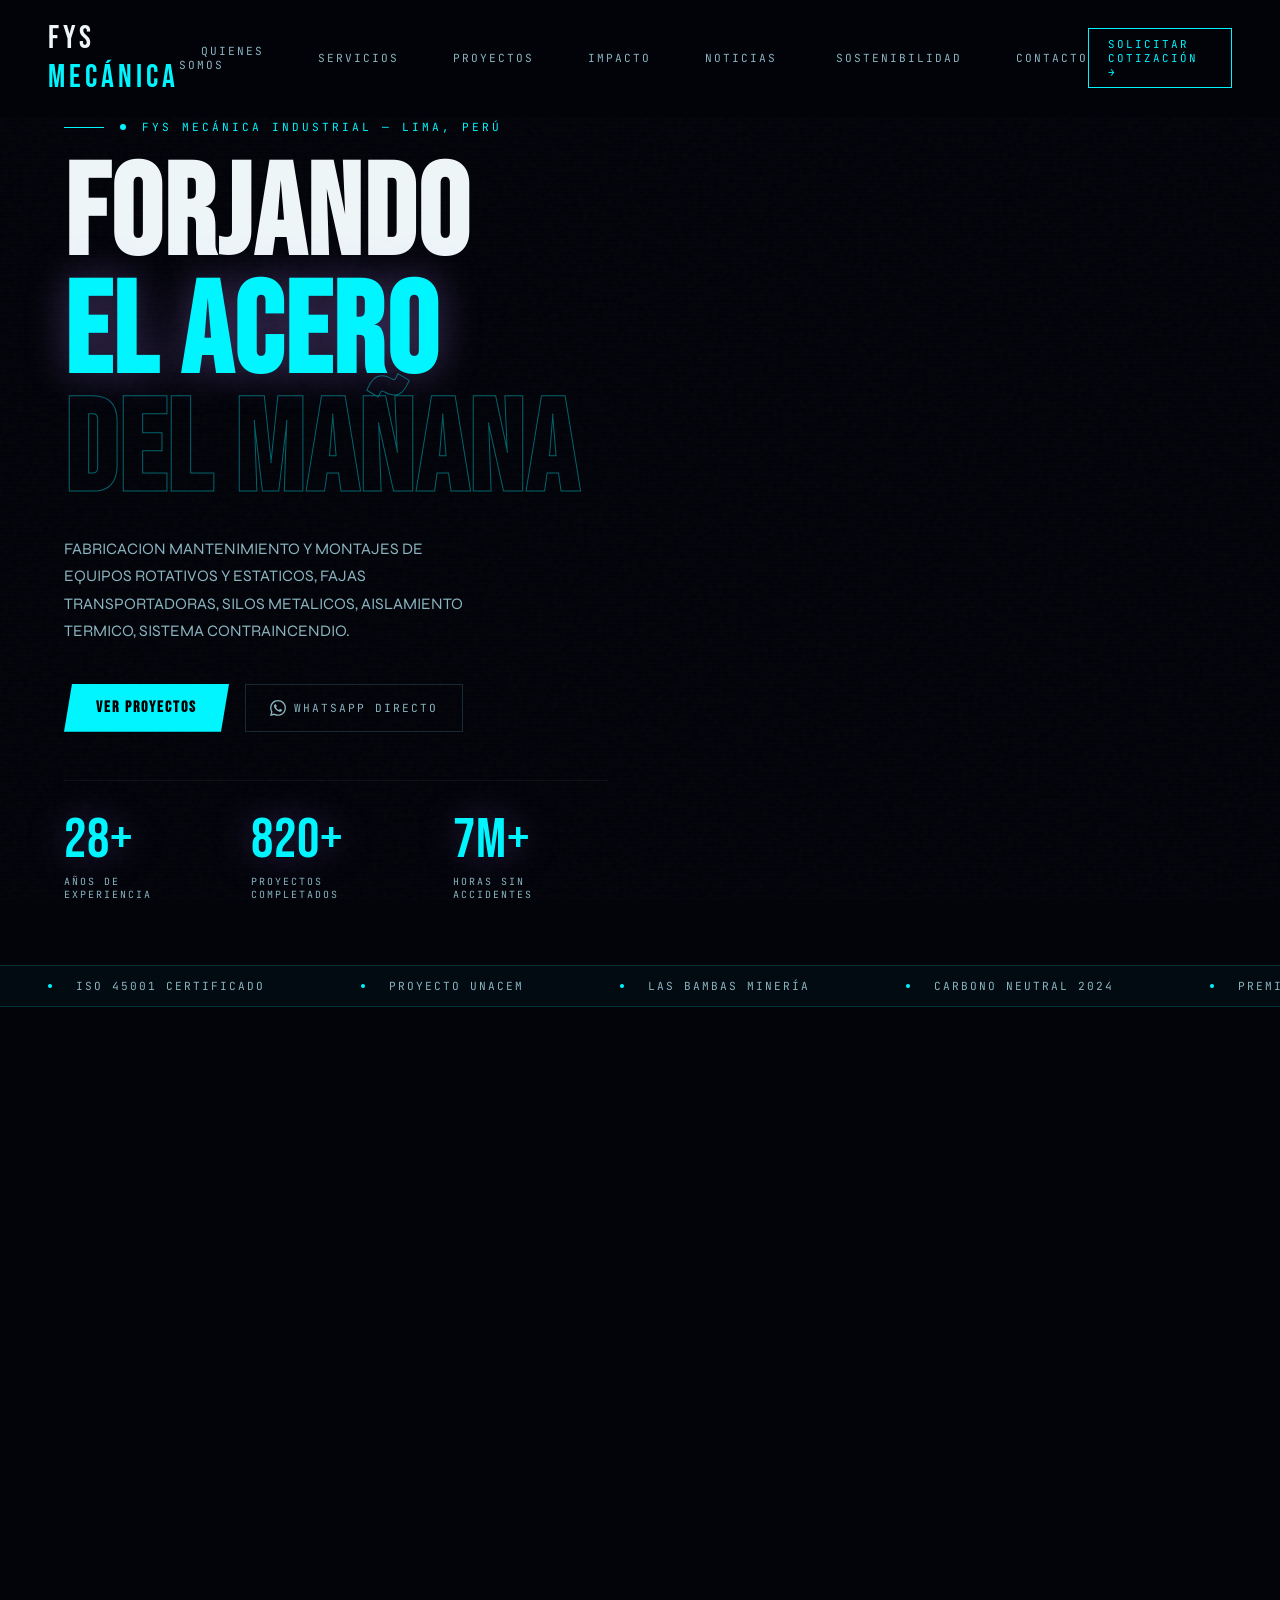
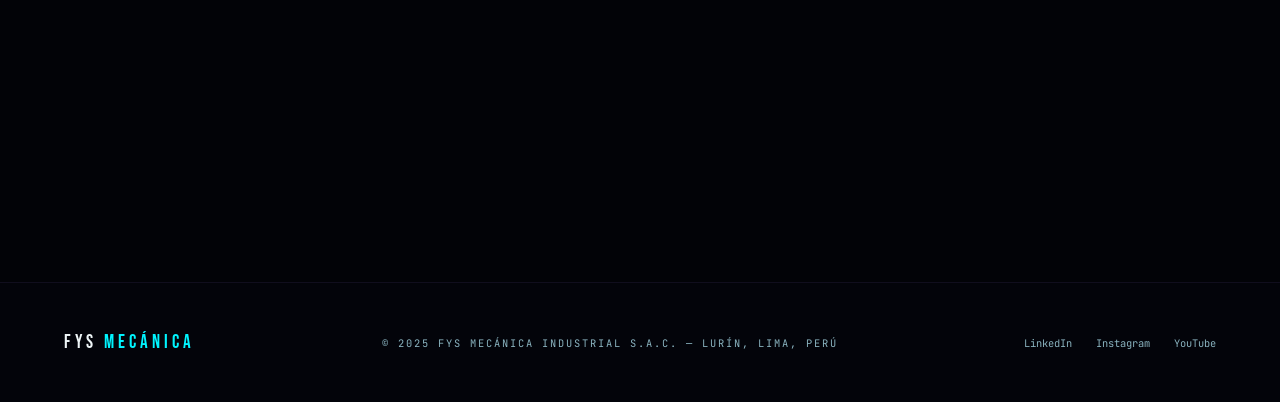
==== index.html @ f92b2b70 "todo" ====
<!DOCTYPE html>
<html lang="es">
<head>
<meta charset="UTF-8"/>
<meta name="viewport" content="width=device-width, initial-scale=1.0"/>
<title>FYS Mecánica Industrial | Ingeniería de Precisión</title>
<link rel="preconnect" href="https://fonts.googleapis.com">
<link href="https://fonts.googleapis.com/css2?family=Bebas+Neue&family=Syne:wght@400;600;700;800&family=JetBrains+Mono:wght@300;400;500&display=swap" rel="stylesheet">
<link rel="stylesheet" href="style.css"/>
</head>
<body>

<canvas id="bg-canvas"></canvas>

<nav id="mainNav">
  <a href="#" class="nav-logo">FYS<span> MECÁNICA</span></a>
  <ul class="nav-links" id="navLinks">
    <li><a href="nosotros.html">Quienes somos</a></li>
    <li><a href="#servicios">Servicios</a></li>
    <li><a href="#proyectos">Proyectos</a></li>
    <li><a href="#metricas">Impacto</a></li>
    <li><a href="noticias.html">Noticias</a></li>
    <li class="has-dropdown">
  <a href="#sostenibilidad">Sostenibilidad</a>
    <div class="dropdown">
    <div class="dropdown-inner">
      <a href="seguridad_y_salud.html" class="drop-item">
        <div class="drop-icon">🛡️</div>
        <div class="drop-text">
          <span class="drop-title">Seguridad y Salud</span>
          <span class="drop-desc">Cultura SSO · ISO 45001 · Cero accidentes</span>
        </div>
      </a>
      <a href="medio_ambiente.html" class="drop-item">
        <div class="drop-icon">🌿</div>
        <div class="drop-text">
          <span class="drop-title">Medio Ambiente</span>
          <span class="drop-desc">Reducción de emisiones · Carbono neutro 2024</span>
        </div>
      </a>
      <a href="calidad.html" class="drop-item">
        <div class="drop-icon">✅</div>
        <div class="drop-text"> 
          <span class="drop-title">Calidad</span>
          <span class="drop-desc">ISO 9001 · ISO 3834 · Control de procesos</span>
        </div>
      </a>
      <a href="RSE.html" class="drop-item">
        <div class="drop-icon">🤝</div>
        <div class="drop-text">
          <span class="drop-title">RSE</span>
          <span class="drop-desc">Reforestación · Comunidades · +32K árboles</span>
        </div>
      </a>
    </div>
    <div class="dropdown-footer">
      <span class="drop-badge">// COMPROMISO 2030</span>
      <a href="#sostenibilidad" class="drop-more">Ver todo →</a>
    </div>
  </div>
  
</li>
    
    <li><a href="#contacto">Contacto</a></li>
  </ul>
  
  <a href="#contacto" class="nav-cta">Solicitar cotización →</a>
  <button class="ham" id="hamBtn"><span></span><span></span><span></span></button>
</nav>
  
<section class="hero" id="hero">
  <div class="hero-grid">
    <div>
      <div class="hero-eyebrow"><span></span>FYS MECÁNICA INDUSTRIAL — LIMA, PERÚ</div>
      <h1 class="hero-title">
        <span>FORJANDO</span>
        <span class="line-cyan">EL ACERO</span>
        <span class="stroke">DEL MAÑANA</span>
      </h1>
      <p class="hero-sub">FABRICACION MANTENIMIENTO Y MONTAJES DE EQUIPOS ROTATIVOS Y ESTATICOS, FAJAS TRANSPORTADORAS, SILOS METALICOS, AISLAMIENTO TERMICO, SISTEMA CONTRAINCENDIO.</p>
      <div class="hero-actions">
        <a href="#proyectos" class="btn-primary-mf">Ver proyectos</a>
        <a href="#contacto" class="btn-ghost-mf">
          <svg width="16" height="16" viewBox="0 0 24 24" fill="currentColor"><path d="M.057 24l1.687-6.163c-1.041-1.804-1.588-3.849-1.587-5.946.003-6.556 5.338-11.891 11.893-11.891 3.181.001 6.167 1.24 8.413 3.488 2.245 2.248 3.481 5.236 3.48 8.414-.003 6.557-5.338 11.892-11.893 11.892-1.99-.001-3.951-.5-5.688-1.448l-6.305 1.654zm6.597-3.807c1.676.995 3.276 1.591 5.392 1.592 5.448 0 9.886-4.434 9.889-9.885.002-5.462-4.415-9.89-9.881-9.892-5.452 0-9.887 4.434-9.889 9.884-.001 2.225.651 3.891 1.746 5.634l-.999 3.648 3.742-.981zm11.387-5.464c-.074-.124-.272-.198-.57-.347-.297-.149-1.758-.868-2.031-.967-.272-.099-.47-.149-.669.149-.198.297-.768.967-.941 1.165-.173.198-.347.223-.644.074-.297-.149-1.255-.462-2.39-1.475-.883-.788-1.48-1.761-1.653-2.059-.173-.297-.018-.458.13-.606.134-.133.297-.347.446-.521.151-.172.2-.296.3-.495.099-.198.05-.372-.025-.521-.075-.148-.669-1.611-.916-2.206-.242-.579-.487-.501-.669-.51l-.57-.01c-.198 0-.52.074-.792.372s-1.04 1.016-1.04 2.479 1.065 2.876 1.213 3.074c.149.198 2.095 3.2 5.076 4.487.709.306 1.263.489 1.694.626.712.226 1.36.194 1.872.118.571-.085 1.758-.719 2.006-1.413.248-.695.248-1.29.173-1.414z"/></svg>
          WhatsApp directo
        </a>
      </div>
      <div class="hero-stats">
        <div class="stat-item"><div class="stat-num">28+</div><div class="stat-label">años de experiencia</div></div>
        <div class="stat-item"><div class="stat-num">820+</div><div class="stat-label">proyectos completados</div></div>
        <div class="stat-item"><div class="stat-num">7M+</div><div class="stat-label">horas sin accidentes</div></div>
      </div>
    </div>
  </div>
</section>


<div class="ticker-wrap">
  <div class="ticker">
    <div class="ticker-item"><span class="dot"></span>ISO 45001 CERTIFICADO</div>
    <div class="ticker-item"><span class="dot"></span>PROYECTO UNACEM</div>
    <div class="ticker-item"><span class="dot"></span>LAS BAMBAS MINERÍA</div>
    <div class="ticker-item"><span class="dot"></span>CARBONO NEUTRAL 2024</div>
    <div class="ticker-item"><span class="dot"></span>PREMIO EXCELENCIA 2025</div>
    <div class="ticker-item"><span class="dot"></span>+52M CONTRATO HISTÓRICO</div>
    <div class="ticker-item"><span class="dot"></span>ISO 45001 CERTIFICADO</div>
    <div class="ticker-item"><span class="dot"></span>PROYECTO UNACEM</div>
    <div class="ticker-item"><span class="dot"></span>LAS BAMBAS MINERÍA</div>
    <div class="ticker-item"><span class="dot"></span>CARBONO NEUTRAL 2024</div>
    <div class="ticker-item"><span class="dot"></span>PREMIO EXCELENCIA 2025</div>
    <div class="ticker-item"><span class="dot"></span>+52M CONTRATO HISTÓRICO</div>
  </div>
</div>

<section id="servicios">
  <div class="section-wrap">
    <div class="reveal"><div class="section-label" data-num="01">Especialidades</div><h2 class="section-title">SERVICIOS QUE <span style="color:var(--cyan)">TRANSFORMAN</span></h2></div>
    <div class="services-grid">
      <div class="service-card reveal reveal-delay-1"><div class="service-num">01 / 06</div><div class="service-icon">&#9881;</div><h3 class="service-title">FABRICACION MANTENIMIENTO</h3><p class="service-desc">Instalación, montaje y puesta en marcha de equipos industriales pesados con los más altos estándares.</p><div class="service-tags"><span class="tag">Molinos SAG</span><span class="tag">Chancadoras</span><span class="tag">Fajas</span></div></div>
      <div class="service-card reveal reveal-delay-2"><div class="service-num">02 / 06</div><div class="service-icon">&#127959;</div><h3 class="service-title"> MONTAJES DE EQUIPOS ROTATIVOS Y ESTATICOS</h3><p class="service-desc">Diseño, fabricación y montaje de estructuras de acero de alta complejidad para entornos industriales.</p><div class="service-tags"><span class="tag">Plantas</span><span class="tag">Tanques</span><span class="tag">Edificios Acero</span></div></div>
      <div class="service-card reveal reveal-delay-3"><div class="service-num">03 / 06</div><div class="service-icon">&#128295;</div><h3 class="service-title">FAJAS TRANSPORTADORAS</h3><p class="service-desc">Diagnóstico avanzado para anticipar fallas, maximizar disponibilidad y reducir costos de operación.</p><div class="service-tags"><span class="tag">Termografía</span><span class="tag">Vibración </span><span class="tag">Alineación Láser</span></div></div>
      <div class="service-card reveal reveal-delay-1"><div class="service-num">04 / 06</div><div class="service-icon">&#128187;</div><h3 class="service-title">SILOS METALICOS</h3><p class="service-desc">Implementación e optimizar operaciones y reducir tiempos de parada al mínimo.</p><div class="service-tags"><span class="tag">BIM</span><span class="tag">IoT</span><span class="tag">Simulación</span></div></div>
      <div class="service-card reveal reveal-delay-2"><div class="service-num">05 / 06</div><div class="service-icon">&#128268;</div><h3 class="service-title">AISLAMIENTO TERMICO</h3><p class="service-desc">Instalación y comisionado de sistemas de potencia, control y automatización para grandes proyectos.</p><div class="service-tags"><span class="tag">Media Tensión</span><span class="tag">SCADA</span><span class="tag">Automatización</span></div></div>
      <div class="service-card reveal reveal-delay-3"><div class="service-num">06 / 06</div><div class="service-icon">&#127807;</div><h3 class="service-title">SISTEMA CONTRAINCENDIO</h3><p class="service-desc">Soluciones verdes: energías renovables, tratamiento de agua industrial y economía circular metálica.</p><div class="service-tags"><span class="tag">Solar</span><span class="tag">Agua</span><span class="tag">Carbono Neutro</span></div></div>
    </div>
  </div>
</section>

<section id="proyectos">
  <div class="section-wrap">
    <div class="projects-header reveal"><div><div class="section-label" data-num="02">Portafolio</div><h2 class="section-title">PROYECTOS <span style="color:var(--cyan)">ICÓNICOS</span></h2></div><a href="#contacto" class="btn-ghost-mf reveal">Ver todos →</a></div>
    <div class="projects-grid reveal">
      <div class="proj-card"><img class="proj-img" src="https://fysmetales.com/wp-content/uploads/2023/07/23ad8310-b0cc-4364-8405-ee1dc33278e1-e1690902568537.jpeg" alt="Antamina"><div class="proj-overlay"><div class="proj-cat">Minería · Concentradora</div><div class="proj-name">Proyecto Antamina — Planta Concentradora</div><div class="proj-meta">12,000 TN · 14 meses · Áncash, Perú</div><a href="#contacto" class="proj-arrow">→</a></div></div>
      <div class="proj-card"><img class="proj-img" src="https://grupojjc.com.pe/wp-content/uploads/2022/09/JJC-proyecto-industria-planta-molino-8-embolsado-5-galeria-01-1128x690.jpg" alt="Las Bambas"><div class="proj-overlay"><div class="proj-cat">Cobre · Estructura</div><div class="proj-name">Las Bambas — Estructura Minera</div><div class="proj-meta">Acero Alta Resistencia · Apurímac</div><a href="#contacto" class="proj-arrow">→</a></div></div>
      <div class="proj-card"><img class="proj-img" src="https://scontent-lim1-1.xx.fbcdn.net/v/t39.30808-6/473359861_1517703332227088_8512780068031764349_n.jpg?_nc_cat=110&ccb=1-7&_nc_sid=cc71e4&_nc_eui2=AeHFgUKExVH7NsVK12fwztGj0AdEwQplRCbQB0TBCmVEJumBD5UjOmEnWcb3_eyCAQd6ytxNUCt98g6ncWyTuG9i&_nc_ohc=ydh0n8zsFIsQ7kNvwHyw6k0&_nc_oc=AdqOB7WVlbF63IWegPFOhrJSeMf5BBQj-Ai-6XQBa774AjSxdRaG60L0HdSA7v9I-BM&_nc_zt=23&_nc_ht=scontent-lim1-1.xx&_nc_gid=Fp4XxX89mcZYk1vU4WFY4g&_nc_ss=7a3a8&oh=00_Af3L64SrW5GpD5_sFMIdTB_NlfzwRcF-RLRsW0Z-OvCesA&oe=69D47F03" alt="Termoelectrica"><div class="proj-overlay"><div class="proj-cat">Energía · Calderas</div><div class="proj-name">Central Termoeléctrica Norte</div><div class="proj-meta">360 MW · Tuberías Críticas</div><a href="#contacto" class="proj-arrow">→</a></div></div>
      <div class="proj-card"><img class="proj-img" src="https://fysmetales.com/wp-content/uploads/2023/08/94d22324-8c51-4036-9140-b0f23604dd53.jpg" alt="Solar"><div class="proj-overlay"><div class="proj-cat">Renovable · Solar</div><div class="proj-name">Planta Fotovoltaica Moquegua</div><div class="proj-meta">250 MWp · Acero Galvanizado</div><a href="#contacto" class="proj-arrow">→</a></div></div>
    </div>
  </div>
</section>

<section id="metricas">
  <div class="section-wrap">
    <div class="reveal"><div class="section-label" data-num="03">Impacto</div><h2 class="section-title">NÚMEROS QUE <span style="color:var(--cyan)">HABLAN</span></h2></div>
    <div class="metrics-row reveal">
      <div class="metric-item"><div class="metric-big"><span class="counter" data-target="28">0</span><span class="metric-unit">+</span></div><div class="metric-label">Años de experiencia</div></div>
      <div class="metric-item"><div class="metric-big"><span class="counter" data-target="820">0</span><span class="metric-unit">+</span></div><div class="metric-label">Proyectos completados</div></div>
      <div class="metric-item"><div class="metric-big"><span class="counter" data-target="7">0</span><span class="metric-unit">M+</span></div><div class="metric-label">HH sin accidentes</div></div>
      <div class="metric-item"><div class="metric-big"><span class="counter" data-target="99">0</span><span class="metric-unit">%</span></div><div class="metric-label">Cumplimiento</div></div>
      <div class="metric-item"><div class="metric-big"><span class="counter" data-target="4">0</span></div><div class="metric-label">Países de presencia</div></div>
    </div>
  </div>
</section>

<section id="sostenibilidad">
  <div class="section-wrap">
    <div class="reveal"><div class="section-label" data-num="04">Compromiso</div><h2 class="section-title">ACERO VERDE · <span style="color:var(--cyan)">FUTURO REAL</span></h2></div>
    <div class="sust-grid">
      <div class="reveal">
        <div class="sust-ring-wrap">
          <svg class="progress-ring" viewBox="0 0 300 300" width="100%"><circle class="ring-track" cx="150" cy="150" r="130"/><circle class="ring-fill" id="mainRing" cx="150" cy="150" r="130"/></svg>
          <div class="ring-center"><div class="ring-num">75%</div><div class="ring-label">REDUCCIÓN DE EMISIONES</div><div style="margin-top:.8rem;font-family:'JetBrains Mono',monospace;font-size:.6rem;color:var(--steel);text-align:center;letter-spacing:1px;">META 2030</div></div>
        </div>
      </div>
      <div>
        <p class="reveal" style="color:var(--steel);line-height:1.8;margin-bottom:2rem;font-size:.95rem;">Somos carbono neutral en operaciones Scope 1 y 2 desde 2024. Nuestro camino hacia el net-zero está respaldado por tecnología, innovación y un compromiso genuino con el planeta.</p>
        <div class="sust-facts">
          <div class="sust-fact reveal reveal-delay-1"><div class="sust-fact-icon">&#128167;</div><div><div class="sust-fact-title">Recirculación Hídrica</div><div class="sust-fact-desc">82% de agua reutilizada. Cero vertimientos tóxicos.</div></div></div>
          <div class="sust-fact reveal reveal-delay-2"><div class="sust-fact-icon">&#9851;</div><div><div class="sust-fact-title">Reciclaje Metálico Circular</div><div class="sust-fact-desc">96% de residuos metálicos reintegrados al ciclo productivo.</div></div></div>
          <div class="sust-fact reveal reveal-delay-3"><div class="sust-fact-icon">&#127794;</div><div><div class="sust-fact-title">Reforestación Activa</div><div class="sust-fact-desc">+32,000 árboles plantados en zonas de intervención.</div></div></div>
          <div class="sust-fact reveal reveal-delay-4"><div class="sust-fact-icon">&#9889;</div><div><div class="sust-fact-title">Energía Renovable</div><div class="sust-fact-desc">60% de operaciones con fuentes renovables. Solar y eólica.</div></div></div>
        </div>
      </div>
    </div>
  </div>
</section>

<section id="contacto">
  <div class="section-wrap">
    <div class="reveal"><div class="section-label" data-num="05">Contacto</div><h2 class="section-title">LISTO PARA EL <span style="color:var(--cyan)">SIGUIENTE NIVEL?</span></h2><p style="color:var(--steel);margin-top:1rem;max-width:500px;line-height:1.7;">Nuestros especialistas te responden en menos de 30 minutos.</p></div>
    <div class="contact-grid">
      <div>
        <div class="contact-info-item reveal reveal-delay-2"><div class="ci-icon">&#9993;</div><div><span class="ci-label">Email</span><span class="ci-val">metal.mecanica.fys@outlook.com.pe</span></div></div>
        <div class="contact-info-item reveal reveal-delay-3"><div class="ci-icon">&#128205;</div><div><span class="ci-label">Sede Principal</span><span class="ci-val">Tarma, Junin — Perú</span></div></div>
        <div class="contact-info-item reveal reveal-delay-4"><div class="ci-icon">&#128336;</div><div><span class="ci-label">Horario de atención</span><span class="ci-val">Lun–Vie 8am – 5:30pm </span></div></div>
        <div style="margin-top:2rem;" class="reveal reveal-delay-5">
          <div class="section-label" data-num="" style="margin-bottom:1rem;">CERTIFICACIONES</div>
          <div style="display:flex;gap:1rem;flex-wrap:wrap;">
            <span class="tag" style="padding:.5rem 1rem;font-size:.65rem;">ISO 3834</span>
            <span class="tag" style="padding:.5rem 1rem;font-size:.65rem;">ISO 45001</span>
            <span class="tag" style="padding:.5rem 1rem;font-size:.65rem;">ISO 9001</span>
            <span class="tag" style="padding:.5rem 1rem;font-size:.65rem;">ISO 14001</span>
            <span class="tag" style="padding:.5rem 1rem;font-size:.65rem;">ISO 37001</span>
          </div>
        </div>
      </div>
      <div class="reveal reveal-delay-2">
        <div class="form-row">
          <div class="form-field"><input type="text" id="fName" placeholder="Nombre completo *"></div>
          <div class="form-field"><input type="tel" id="fPhone" placeholder="WhatsApp / Teléfono *"></div>
        </div>
        <div class="form-field"><input type="email" id="fEmail" placeholder="Correo electrónico"></div>
        <div class="form-field">
          <select id="fService">
            <option value="">Tipo de proyecto o servicio</option>
            <option value="Fabricación">Fabricación de equipos rotativos y estáticos</option>
            <option value="Mantenimiento">Mantenimiento de equipos rotativos y estáticos</option>
            <option value="Montaje">Montaje de equipos industriales</option>
            <option value="Fajas">Fajas transportadorass</option>
            <option value="Silos metálicos">Silos metálicos</option>
            <option value="Aislamiento">Aislamiento térmico</option>
            <option value="Sistemas">Sistemas contra incendio</option>
            <option value="Otro">Otro</option>
          </select>
        </div>
        <div class="form-field"><textarea id="fMsg" placeholder="Cuéntanos tu proyecto o requerimiento..."></textarea></div>
        <button class="whatsapp-btn" id="waBtn">
          <svg width="16" height="16" viewBox="0 0 24 24" fill="currentColor"><path d="M.057 24l1.687-6.163c-1.041-1.804-1.588-3.849-1.587-5.946.003-6.556 5.338-11.891 11.893-11.891 3.181.001 6.167 1.24 8.413 3.488 2.245 2.248 3.481 5.236 3.48 8.414-.003 6.557-5.338 11.892-11.893 11.892-1.99-.001-3.951-.5-5.688-1.448l-6.305 1.654zm6.597-3.807c1.676.995 3.276 1.591 5.392 1.592 5.448 0 9.886-4.434 9.889-9.885.002-5.462-4.415-9.89-9.881-9.892-5.452 0-9.887 4.434-9.889 9.884-.001 2.225.651 3.891 1.746 5.634l-.999 3.648 3.742-.981zm11.387-5.464c-.074-.124-.272-.198-.57-.347-.297-.149-1.758-.868-2.031-.967-.272-.099-.47-.149-.669.149-.198.297-.768.967-.941 1.165-.173.198-.347.223-.644.074-.297-.149-1.255-.462-2.39-1.475-.883-.788-1.48-1.761-1.653-2.059-.173-.297-.018-.458.13-.606.134-.133.297-.347.446-.521.151-.172.2-.296.3-.495.099-.198.05-.372-.025-.521-.075-.148-.669-1.611-.916-2.206-.242-.579-.487-.501-.669-.51l-.57-.01c-.198 0-.52.074-.792.372s-1.04 1.016-1.04 2.479 1.065 2.876 1.213 3.074c.149.198 2.095 3.2 5.076 4.487.709.306 1.263.489 1.694.626.712.226 1.36.194 1.872.118.571-.085 1.758-.719 2.006-1.413.248-.695.248-1.29.173-1.414z"/></svg>
          CONTACTAR POR WHATSAPP
        </button>
      </div>
    </div>
  </div>
</section>

<footer>
  <div class="footer-inner">
    <a href="#" class="nav-logo" style="font-size:1.2rem;">FYS<span> MECÁNICA</span></a>
    <div class="footer-copy">© 2025 FYS MECÁNICA INDUSTRIAL S.A.C. — LURÍN, LIMA, PERÚ</div>
    <div style="display:flex;gap:1.5rem;">
      <a href="#" style="color:var(--steel);text-decoration:none;font-family:'JetBrains Mono',monospace;font-size:.65rem;transition:color .2s" onmouseover="this.style.color='var(--cyan)'" onmouseout="this.style.color='var(--steel)'">LinkedIn</a>
      <a href="#" style="color:var(--steel);text-decoration:none;font-family:'JetBrains Mono',monospace;font-size:.65rem;transition:color .2s" onmouseover="this.style.color='var(--cyan)'" onmouseout="this.style.color='var(--steel)'">Instagram</a>
      <a href="#" style="color:var(--steel);text-decoration:none;font-family:'JetBrains Mono',monospace;font-size:.65rem;transition:color .2s" onmouseover="this.style.color='var(--cyan)'" onmouseout="this.style.color='var(--steel)'">YouTube</a>
    </div>
  </div>
</footer>

<script type="module" src="main.js"></script>
</body>
</html>
---- style.css ----
:root{--cyan:#00f5ff;--cyan2:#00c8e0;--dark:#03040a;--dark2:#070b12;--steel:#8ab4c0;--white:#eef5f7;--glow:0 0 40px rgba(0,245,255,0.4);--glow-sm:0 0 15px rgba(0,245,255,0.3);}
*,*::before,*::after{box-sizing:border-box;margin:0;padding:0;}
html{scroll-behavior:smooth;}
body{background:var(--dark);color:var(--white);font-family:'Syne',sans-serif;overflow-x:hidden;cursor:auto;}
#cursor{width:12px;height:12px;background:var(--cyan);border-radius:50%;position:fixed;z-index:9999;pointer-events:none;transform:translate(-50%,-50%);transition:width .2s,height .2s;mix-blend-mode:exclusion;}
#cursor-ring{width:40px;height:40px;border:1px solid rgba(0,245,255,0.5);border-radius:50%;position:fixed;z-index:9998;pointer-events:none;transform:translate(-50%,-50%);}
body::before{content:'';position:fixed;inset:0;z-index:1;background-image:url("data:image/svg+xml,%3Csvg viewBox='0 0 200 200' xmlns='http://www.w3.org/2000/svg'%3E%3Cfilter id='n'%3E%3CfeTurbulence type='fractalNoise' baseFrequency='0.9' numOctaves='4' stitchTiles='stitch'/%3E%3C/filter%3E%3Crect width='100%25' height='100%25' filter='url(%23n)'/%3E%3C/svg%3E");opacity:.025;pointer-events:none;}
body::after{content:'';position:fixed;inset:0;z-index:1;background:repeating-linear-gradient(0deg,transparent,transparent 2px,rgba(0,0,0,.03) 2px,rgba(0,0,0,.03) 4px);pointer-events:none;}
#bg-canvas{position:fixed;inset:0;z-index:0;pointer-events:none;}

/* ── NAV ── */
nav{position:fixed;top:0;left:0;right:0;z-index:100;padding:1.2rem 4rem;display:flex;align-items:center;justify-content:space-between;background:linear-gradient(180deg,rgba(3,4,10,.95) 0%,transparent 100%);border-bottom:1px solid rgba(0,245,255,.08);backdrop-filter:blur(10px);transition:all .4s;}
nav.scrolled{padding:.8rem 4rem;background:rgba(3,4,10,.97);border-bottom-color:rgba(0,245,255,.2);box-shadow:0 0 30px rgba(0,0,0,.8);}
.nav-logo{font-family:'Bebas Neue',sans-serif;font-size:2rem;letter-spacing:4px;color:var(--white);text-decoration:none;position:relative;}
.nav-logo::after{content:'';position:absolute;bottom:-2px;left:0;right:0;height:2px;background:var(--cyan);box-shadow:var(--glow-sm);transform:scaleX(0);transition:transform .3s;}
.nav-logo:hover::after{transform:scaleX(1);}
.nav-logo span{color:var(--cyan);}
.nav-links{display:flex;gap:2.5rem;list-style:none;}
.nav-links a{font-family:'JetBrains Mono',monospace;font-size:.7rem;letter-spacing:2px;text-transform:uppercase;color:var(--steel);text-decoration:none;transition:color .2s;position:relative;}
.nav-links a::before{content:'//';color:var(--cyan);opacity:0;margin-right:4px;transition:opacity .2s;}
.nav-links a:hover{color:var(--white);}
.nav-links a:hover::before{opacity:1;}
.nav-cta{font-family:'JetBrains Mono',monospace;font-size:.7rem;letter-spacing:2px;background:none;border:1px solid var(--cyan);color:var(--cyan);padding:.6rem 1.5rem;text-decoration:none;text-transform:uppercase;transition:all .3s;position:relative;overflow:hidden;}
.nav-cta::before{content:'';position:absolute;inset:0;background:var(--cyan);transform:translateX(-100%);transition:transform .3s;z-index:-1;}
.nav-cta:hover{color:var(--dark);}
.nav-cta:hover::before{transform:translateX(0);}
.ham{display:none;flex-direction:column;gap:5px;background:none;border:none;cursor:none;}
.ham span{width:24px;height:1.5px;background:var(--white);transition:.3s;}

/* ── HERO ── */
.hero{position:relative;z-index:2;min-height:100vh;display:grid;place-items:center;padding:120px 4rem 4rem;overflow:hidden;}
.hero-grid{display:grid;grid-template-columns:1fr 1fr;gap:4rem;align-items:center;max-width:1400px;width:100%;}
.hero-eyebrow{font-family:'JetBrains Mono',monospace;font-size:.7rem;letter-spacing:3px;color:var(--cyan);display:flex;align-items:center;gap:1rem;margin-bottom:1.5rem;opacity:0;animation:fadeSlideUp .8s .2s forwards;}
.hero-eyebrow::before{content:'';width:40px;height:1px;background:var(--cyan);}
.hero-eyebrow span{display:inline-block;width:6px;height:6px;background:var(--cyan);border-radius:50%;animation:pulse 1.5s infinite;}
.hero-title{font-family:'Bebas Neue',sans-serif;font-size:clamp(4rem,10vw,9rem);line-height:.92;letter-spacing:2px;opacity:0;animation:fadeSlideUp .8s .4s forwards;}
.hero-title .line-cyan{color:var(--cyan);text-shadow:var(--glow);display:block;}
.hero-title .stroke{-webkit-text-stroke:1px rgba(0,245,255,.4);color:transparent;display:block;}
.hero-sub{font-size:1rem;color:var(--steel);line-height:1.7;max-width:420px;margin-top:1.5rem;opacity:0;animation:fadeSlideUp .8s .6s forwards;}
.hero-actions{display:flex;gap:1rem;margin-top:2.5rem;opacity:0;animation:fadeSlideUp .8s .8s forwards;}
.btn-primary-mf{font-family:'JetBrains Mono',monospace;font-size:.75rem;letter-spacing:2px;text-transform:uppercase;background:var(--cyan);color:var(--dark);padding:1rem 2.5rem;border:none;text-decoration:none;font-weight:700;transition:all .3s;clip-path:polygon(8px 0%,100% 0%,calc(100% - 8px) 100%,0% 100%);display:inline-block;}
.btn-primary-mf:hover{background:var(--white);transform:translateY(-2px);box-shadow:0 10px 40px rgba(0,245,255,.4);}
.btn-ghost-mf{font-family:'JetBrains Mono',monospace;font-size:.75rem;letter-spacing:2px;text-transform:uppercase;background:none;color:var(--white);padding:1rem 2rem;border:1px solid rgba(255,255,255,.2);text-decoration:none;transition:all .3s;display:inline-flex;align-items:center;gap:.5rem;}
.btn-ghost-mf:hover{border-color:var(--cyan);color:var(--cyan);}
.hero-stats{display:flex;gap:2.5rem;margin-top:3rem;padding-top:2rem;border-top:1px solid rgba(255,255,255,.06);opacity:0;animation:fadeSlideUp .8s 1s forwards;}
.stat-num{font-family:'Bebas Neue',sans-serif;font-size:2.8rem;color:var(--cyan);letter-spacing:1px;line-height:1;}
.stat-label{font-family:'JetBrains Mono',monospace;font-size:.6rem;letter-spacing:2px;color:var(--steel);text-transform:uppercase;margin-top:.2rem;}
.hero-panel{background:rgba(0,245,255,.03);border:1px solid rgba(0,245,255,.1);padding:2.5rem;position:relative;opacity:0;animation:fadeIn 1.2s 1s forwards;}
.hero-panel::before{content:'';position:absolute;top:0;left:0;right:0;height:2px;background:linear-gradient(90deg,transparent,var(--cyan),transparent);}
.panel-label{font-family:'JetBrains Mono',monospace;font-size:.6rem;letter-spacing:3px;color:var(--cyan);text-transform:uppercase;margin-bottom:1.5rem;display:flex;align-items:center;gap:.8rem;}
.panel-label::before,.panel-label::after{content:'';flex:1;height:1px;background:rgba(0,245,255,.2);}
.capability-list{list-style:none;}
.capability-list li{padding:1rem 0;border-bottom:1px solid rgba(255,255,255,.04);display:flex;align-items:center;gap:1rem;font-size:.9rem;}
.capability-list li:last-child{border-bottom:none;}
.cap-icon{width:36px;height:36px;min-width:36px;border:1px solid rgba(0,245,255,.2);display:grid;place-items:center;color:var(--cyan);font-size:1rem;}
.cap-title{font-weight:700;font-size:.85rem;display:block;}
.cap-sub{font-size:.72rem;color:var(--steel);font-family:'JetBrains Mono',monospace;}

/* ── TICKER ── */
.ticker-wrap{position:relative;z-index:2;border-top:1px solid rgba(0,245,255,.15);border-bottom:1px solid rgba(0,245,255,.15);background:rgba(0,245,255,.03);overflow:hidden;padding:.8rem 0;}
.ticker{display:flex;width:max-content;animation:ticker 30s linear infinite;}
.ticker-item{font-family:'JetBrains Mono',monospace;font-size:.7rem;letter-spacing:2px;color:var(--steel);padding:0 3rem;text-transform:uppercase;display:flex;align-items:center;gap:1.5rem;white-space:nowrap;}
.ticker-item .dot{width:4px;height:4px;background:var(--cyan);border-radius:50%;flex-shrink:0;}
@keyframes ticker{0%{transform:translateX(0);}100%{transform:translateX(-50%);}}

/* ── COMMONS ── */
section{position:relative;z-index:2;}
.section-wrap{max-width:1400px;margin:0 auto;padding:0 4rem;}
.section-label{font-family:'JetBrains Mono',monospace;font-size:.65rem;letter-spacing:3px;color:var(--cyan);text-transform:uppercase;margin-bottom:.8rem;display:flex;align-items:center;gap:1rem;}
.section-label::before{content:attr(data-num);font-size:.6rem;color:var(--cyan);opacity:.5;}
.section-title{font-family:'Bebas Neue',sans-serif;font-size:clamp(2.5rem,6vw,5rem);letter-spacing:2px;line-height:1;}

/* ══════════════════════════════════════════
   SERVICIOS — Cards llamativas rediseñadas
══════════════════════════════════════════ */
#servicios{padding:8rem 0;}

.services-grid{
  display:grid;
  grid-template-columns:repeat(3,1fr);
  gap:1.5rem;
  margin-top:4rem;
}

.service-card{
  position:relative;
  background:rgba(0,10,16,.7);
  border:1px solid rgba(0,245,255,.12);
  padding:2.8rem 2.2rem 2.4rem;
  overflow:hidden;
  transition:transform .35s cubic-bezier(.4,0,.2,1),
             border-color .35s,
             box-shadow .35s;
  backdrop-filter:blur(6px);
}

/* línea superior animada */
.service-card::before{
  content:'';
  position:absolute;
  top:0;left:0;right:0;
  height:2px;
  background:linear-gradient(90deg,transparent,var(--cyan),transparent);
  transform:scaleX(0);
  transform-origin:left;
  transition:transform .5s cubic-bezier(.4,0,.2,1);
}

/* brillo radial de fondo al hover */
.service-card::after{
  content:'';
  position:absolute;
  inset:0;
  background:radial-gradient(ellipse at 50% 0%,rgba(0,245,255,.10) 0%,transparent 65%);
  opacity:0;
  transition:opacity .4s;
}

.service-card:hover{
  transform:translateY(-6px);
  border-color:rgba(0,245,255,.5);
  box-shadow:
    0 0 0 1px rgba(0,245,255,.15),
    0 20px 60px rgba(0,0,0,.6),
    0 0 40px rgba(0,245,255,.12),
    inset 0 0 30px rgba(0,245,255,.04);
}
.service-card:hover::before{transform:scaleX(1);}
.service-card:hover::after{opacity:1;}

/* número de card */
.service-num{
  font-family:'JetBrains Mono',monospace;
  font-size:.6rem;
  letter-spacing:3px;
  color:rgba(0,245,255,.25);
  margin-bottom:1.8rem;
  transition:color .3s;
}
.service-card:hover .service-num{color:rgba(0,245,255,.7);}

/* ícono — caja con borde cyan brillante al hover */
.service-icon{
  width:60px;height:60px;
  border:1px solid rgba(0,245,255,.18);
  display:grid;place-items:center;
  font-size:1.7rem;
  margin-bottom:1.6rem;
  color:var(--cyan);
  background:rgba(0,245,255,.04);
  transition:all .35s;
  position:relative;
  z-index:1;
}
.service-card:hover .service-icon{
  border-color:var(--cyan);
  background:rgba(0,245,255,.1);
  box-shadow:0 0 20px rgba(0,245,255,.25),inset 0 0 12px rgba(0,245,255,.08);
  transform:scale(1.08);
}

/* título */
.service-title{
  font-family:'Bebas Neue',sans-serif;
  font-size:1.55rem;
  letter-spacing:1.5px;
  margin-bottom:.9rem;
  color:var(--white);
  line-height:1.15;
  position:relative;z-index:1;
  transition:color .3s;
}
.service-card:hover .service-title{color:var(--cyan);text-shadow:0 0 20px rgba(0,245,255,.3);}

/* descripción */
.service-desc{
  font-size:.82rem;
  color:var(--steel);
  line-height:1.75;
  position:relative;z-index:1;
  transition:color .3s;
}
.service-card:hover .service-desc{color:rgba(180,220,228,.85);}

/* tags */
.service-tags{display:flex;flex-wrap:wrap;gap:.5rem;margin-top:1.6rem;position:relative;z-index:1;}
.tag{
  font-family:'JetBrains Mono',monospace;
  font-size:.58rem;
  letter-spacing:1.5px;
  color:var(--steel);
  border:1px solid rgba(0,245,255,.15);
  padding:.25rem .7rem;
  background:rgba(0,245,255,.03);
  transition:all .25s;
}
.service-card:hover .tag{
  border-color:rgba(0,245,255,.4);
  color:var(--cyan);
  background:rgba(0,245,255,.07);
}

/* ── PROYECTOS ── */
#proyectos{padding:8rem 0;background:rgba(0,0,0,.3);}
.projects-header{display:flex;justify-content:space-between;align-items:flex-end;margin-bottom:4rem;}
.projects-grid{display:grid;grid-template-columns:2fr 1fr 1fr;grid-template-rows:auto auto;gap:1px;}
.proj-card{position:relative;overflow:hidden;background:rgba(7,11,18,.9);transition:all .4s;}
.proj-card:first-child{grid-row:span 2;}
.proj-img{width:100%;height:100%;min-height:280px;object-fit:cover;display:block;transition:transform .6s cubic-bezier(.4,0,.2,1),filter .4s;filter:saturate(.4) brightness(.6);}
.proj-card:first-child .proj-img{height:560px;}
.proj-card:hover .proj-img{transform:scale(1.05);filter:saturate(.7) brightness(.7);}
.proj-overlay{position:absolute;inset:0;background:linear-gradient(0deg,rgba(3,4,10,.95) 0%,rgba(3,4,10,.4) 50%,transparent 100%);display:flex;flex-direction:column;justify-content:flex-end;padding:2rem;transition:all .4s;}
.proj-cat{font-family:'JetBrains Mono',monospace;font-size:.6rem;letter-spacing:2px;color:var(--cyan);text-transform:uppercase;margin-bottom:.5rem;}
.proj-name{font-family:'Bebas Neue',sans-serif;font-size:1.6rem;letter-spacing:1px;line-height:1.1;}
.proj-card:first-child .proj-name{font-size:2.5rem;}
.proj-meta{font-family:'JetBrains Mono',monospace;font-size:.65rem;color:var(--steel);margin-top:.5rem;}
.proj-arrow{width:40px;height:40px;border:1px solid rgba(0,245,255,.4);display:grid;place-items:center;color:var(--cyan);margin-top:1rem;text-decoration:none;transform:translateX(-10px);opacity:0;transition:all .3s;}
.proj-card:hover .proj-arrow{transform:translateX(0);opacity:1;}

/* ── MÉTRICAS ── */
#metricas{padding:6rem 0;}
.metrics-row{display:flex;gap:0;border:1px solid rgba(0,245,255,.08);margin-top:4rem;}
.metric-item{flex:1;padding:3rem 2rem;text-align:center;border-right:1px solid rgba(0,245,255,.08);position:relative;overflow:hidden;transition:background .3s;}
.metric-item:last-child{border-right:none;}
.metric-item:hover{background:rgba(0,245,255,.03);}
.metric-item::before{content:'';position:absolute;bottom:0;left:0;right:0;height:2px;background:var(--cyan);transform:scaleX(0);transition:transform .4s;box-shadow:var(--glow-sm);}
.metric-item:hover::before{transform:scaleX(1);}
.metric-big{font-family:'Bebas Neue',sans-serif;font-size:4rem;color:var(--cyan);line-height:1;letter-spacing:2px;text-shadow:var(--glow);}
.metric-unit{font-size:2rem;color:rgba(0,245,255,.5);}
.metric-label{font-family:'JetBrains Mono',monospace;font-size:.6rem;letter-spacing:2px;color:var(--steel);text-transform:uppercase;margin-top:.5rem;}

/* ── SOSTENIBILIDAD ── */
#sostenibilidad{padding:8rem 0;}
.sust-grid{display:grid;grid-template-columns:1fr 1fr;gap:6rem;align-items:center;margin-top:4rem;}
.sust-ring-wrap{position:relative;width:100%;max-width:400px;margin:0 auto;}
.progress-ring{transform:rotate(-90deg);}
.ring-track{fill:none;stroke:rgba(0,245,255,.1);stroke-width:3;}
.ring-fill{fill:none;stroke:var(--cyan);stroke-width:3;stroke-linecap:round;stroke-dasharray:1000;stroke-dashoffset:1000;transition:stroke-dashoffset 2s cubic-bezier(.4,0,.2,1);filter:drop-shadow(0 0 6px var(--cyan));}
.ring-center{position:absolute;inset:0;display:flex;flex-direction:column;align-items:center;justify-content:center;}
.ring-num{font-family:'Bebas Neue',sans-serif;font-size:4rem;color:var(--cyan);line-height:1;}
.ring-label{font-family:'JetBrains Mono',monospace;font-size:.6rem;letter-spacing:2px;color:var(--steel);}
.sust-facts{display:grid;gap:1.5rem;margin-top:2rem;}
.sust-fact{display:flex;gap:1.5rem;align-items:flex-start;padding:1.5rem;border:1px solid rgba(0,245,255,.08);transition:border-color .3s,background .3s;}
.sust-fact:hover{border-color:rgba(0,245,255,.3);background:rgba(0,245,255,.03);}
.sust-fact-icon{font-size:1.5rem;line-height:1;margin-top:.1rem;}
.sust-fact-title{font-weight:700;font-size:.9rem;margin-bottom:.3rem;}
.sust-fact-desc{font-size:.8rem;color:var(--steel);}

/* ── CONTACTO ── */
#contacto{padding:8rem 0;background:rgba(0,0,0,.3);}
.contact-grid{display:grid;grid-template-columns:1fr 1.2fr;gap:6rem;margin-top:4rem;}
.contact-info-item{display:flex;align-items:flex-start;gap:1.5rem;padding:1.5rem 0;border-bottom:1px solid rgba(255,255,255,.04);}
.contact-info-item:last-child{border-bottom:none;}
.ci-icon{width:40px;height:40px;min-width:40px;border:1px solid rgba(0,245,255,.2);display:grid;place-items:center;color:var(--cyan);font-size:1rem;}
.ci-label{font-family:'JetBrains Mono',monospace;font-size:.6rem;letter-spacing:2px;color:var(--steel);text-transform:uppercase;display:block;margin-bottom:.2rem;}
.ci-val{font-size:.95rem;font-weight:600;}
.form-field{margin-bottom:1rem;}
.form-field input,.form-field textarea,.form-field select{width:100%;background:rgba(0,245,255,.03);border:1px solid rgba(0,245,255,.12);color:var(--white);padding:1rem 1.2rem;font-family:'Syne',sans-serif;font-size:.9rem;transition:border-color .3s,background .3s;outline:none;}
.form-field select option{background:var(--dark2);}
.form-field input::placeholder,.form-field textarea::placeholder{color:rgba(255,255,255,.25);font-size:.85rem;}
.form-field input:focus,.form-field textarea:focus,.form-field select:focus{border-color:var(--cyan);background:rgba(0,245,255,.06);}
.form-field textarea{resize:none;height:100px;}
.form-row{display:grid;grid-template-columns:1fr 1fr;gap:1rem;}
.btn-submit{width:100%;padding:1.2rem;background:var(--cyan);color:var(--dark);font-family:'Bebas Neue',sans-serif;font-size:1.2rem;letter-spacing:3px;border:none;cursor:pointer;transition:all .3s;position:relative;overflow:hidden;}
.btn-submit::before{content:'';position:absolute;inset:0;background:var(--white);transform:translateX(-100%);transition:transform .3s;}
.btn-submit:hover{box-shadow:0 0 40px rgba(0,245,255,.5);}
.btn-submit:hover::before{transform:translateX(0);}
.btn-submit span{position:relative;z-index:1;}
.whatsapp-btn{display:flex;align-items:center;justify-content:center;gap:.8rem;padding:.9rem;margin-top:.8rem;background:none;border:1px solid rgba(37,211,102,.4);color:#25d366;width:100%;font-family:'JetBrains Mono',monospace;font-size:.75rem;letter-spacing:2px;text-transform:uppercase;cursor:pointer;transition:all .3s;}
.whatsapp-btn:hover{background:rgba(37,211,102,.1);border-color:#25d366;}

/* ── FOOTER ── */
footer{position:relative;z-index:2;border-top:1px solid rgba(0,245,255,.1);padding:3rem 0;}
.footer-inner{max-width:1400px;margin:0 auto;padding:0 4rem;display:flex;justify-content:space-between;align-items:center;}
.footer-copy{font-family:'JetBrains Mono',monospace;font-size:.65rem;color:var(--steel);letter-spacing:2px;}

/* ── REVEAL ── */
.reveal{opacity:0;transform:translateY(30px);transition:opacity .7s cubic-bezier(.4,0,.2,1),transform .7s cubic-bezier(.4,0,.2,1);}
.reveal.visible{opacity:1;transform:translateY(0);}
.reveal-delay-1{transition-delay:.1s;}.reveal-delay-2{transition-delay:.2s;}.reveal-delay-3{transition-delay:.3s;}.reveal-delay-4{transition-delay:.4s;}.reveal-delay-5{transition-delay:.5s;}

/* ── DROPDOWN ── */
.nav-links > li{position:relative;height:68px;display:flex;align-items:center;}
.has-dropdown > a{display:flex;align-items:center;gap:.3rem;}
.has-dropdown > a::after{display:none;}
.drop-arrow{font-size:.5rem;color:var(--cyan);display:inline-block;transition:transform .25s ease;line-height:1;}
.has-dropdown:hover .drop-arrow{transform:rotate(180deg);}
.dropdown{position:absolute;top:100%;left:50%;transform:translateX(-50%) translateY(-6px);min-width:440px;background:rgba(3,4,10,0.98);border:1px solid rgba(0,245,255,0.15);border-top:2px solid var(--cyan);backdrop-filter:blur(24px);opacity:0;visibility:hidden;transition:opacity .25s ease,transform .25s ease,visibility .25s;pointer-events:none;z-index:9999;box-shadow:0 20px 60px rgba(0,0,0,.8),0 0 40px rgba(0,245,255,.05);}
.has-dropdown:hover .dropdown{opacity:1;visibility:visible;transform:translateX(-50%) translateY(0);pointer-events:all;}
.dropdown-inner{padding:1.2rem;display:grid;grid-template-columns:1fr 1fr;gap:.4rem;}
.drop-item{display:flex;align-items:flex-start;gap:.8rem;padding:.9rem 1rem;text-decoration:none;color:var(--white);border:1px solid transparent;transition:background .2s,border-color .2s,transform .2s;}
.drop-item:hover{background:rgba(0,245,255,.05);border-color:rgba(0,245,255,.15);transform:translateX(3px);}
.drop-icon{font-size:1.2rem;flex-shrink:0;margin-top:.05rem;}
.drop-title{display:block;font-family:'Syne',sans-serif;font-size:.72rem;font-weight:700;letter-spacing:1.5px;text-transform:uppercase;color:var(--white);margin-bottom:.25rem;transition:color .2s;}
.drop-desc{display:block;font-family:'JetBrains Mono',monospace;font-size:.57rem;color:var(--steel);line-height:1.45;}
.drop-item:hover .drop-title{color:var(--cyan);}
.dropdown-footer{border-top:1px solid rgba(0,245,255,.1);padding:.8rem 1.2rem;display:flex;align-items:center;justify-content:space-between;}
.drop-badge{font-family:'JetBrains Mono',monospace;font-size:.55rem;letter-spacing:2px;color:var(--cyan);opacity:.5;text-transform:uppercase;}
.drop-more{font-family:'JetBrains Mono',monospace;font-size:.6rem;color:var(--cyan);text-decoration:none;letter-spacing:1px;transition:opacity .2s;}
.drop-more:hover{opacity:.6;}

/* ── ANIMATIONS ── */
@keyframes fadeSlideUp{from{opacity:0;transform:translateY(24px);}to{opacity:1;transform:translateY(0);}}
@keyframes fadeIn{from{opacity:0;}to{opacity:1;}}
@keyframes pulse{0%,100%{opacity:1;transform:scale(1);}50%{opacity:.5;transform:scale(.8);}}

/* ── RESPONSIVE ── */
@media(max-width:900px){
  nav{padding:1rem 1.5rem;}nav.scrolled{padding:.8rem 1.5rem;}
  .nav-links{position:fixed;inset:0 0 0 30%;background:rgba(3,4,10,.98);flex-direction:column;justify-content:center;gap:2rem;padding:2rem;transform:translateX(100%);transition:transform .4s cubic-bezier(.4,0,.2,1);border-left:1px solid rgba(0,245,255,.1);}
  .nav-links.open{transform:translateX(0);}.nav-links a{font-size:1rem;}.nav-cta{display:none;}.ham{display:flex;}
  .hero{padding:100px 1.5rem 3rem;}.hero-grid{grid-template-columns:1fr;gap:2rem;}.hero-panel{display:none;}
  .section-wrap{padding:0 1.5rem;}
  .services-grid{grid-template-columns:1fr;gap:1rem;}
  .projects-grid{grid-template-columns:1fr;}.proj-card:first-child{grid-row:auto;}.proj-card:first-child .proj-img{height:280px;}
  .contact-grid{grid-template-columns:1fr;gap:3rem;}.sust-grid{grid-template-columns:1fr;}
  .metrics-row{flex-wrap:wrap;}.metric-item{min-width:45%;border-right:none;border-bottom:1px solid rgba(0,245,255,.08);}
  .footer-inner{flex-direction:column;gap:1rem;text-align:center;}.projects-header{flex-direction:column;align-items:flex-start;gap:1rem;}.form-row{grid-template-columns:1fr;}
  .has-dropdown > a{height:auto;}
  .dropdown{position:static;transform:none;visibility:visible;opacity:1;border:none;border-left:2px solid var(--cyan);backdrop-filter:none;background:rgba(0,245,255,.03);box-shadow:none;min-width:unset;pointer-events:all;display:none;}
  .has-dropdown.open .dropdown{display:block;}
  .dropdown-inner{grid-template-columns:1fr;}
}



/* NOSOTROS.HTML*/
*,*::before,*::after{box-sizing:border-box;margin:0;padding:0;}
:root{--bg:#03040a;--surface:#070d14;--cyan:#00ffff;--steel:#5a7a8a;--text:#d0e4ee;}
html{scroll-behavior:smooth;}
body{background:var(--bg);color:var(--text);font-family:'Syne',sans-serif;overflow-x:hidden;}
canvas#bg-canvas{position:fixed;inset:0;z-index:0;pointer-events:none;}
section,nav,footer{position:relative;z-index:1;}

/* NAV */
#mainNav{position:fixed;top:0;left:0;right:0;z-index:100;display:flex;align-items:center;justify-content:space-between;padding:1.2rem 3rem;transition:background .4s,border-color .4s;border-bottom:1px solid transparent;}
#mainNav.scrolled{background:rgba(3,4,10,.92);border-color:#0a1a24;backdrop-filter:blur(16px);}
.nav-logo{font-family:'Bebas Neue',sans-serif;font-size:1.6rem;color:#fff;text-decoration:none;letter-spacing:2px;}
.nav-logo span{color:var(--cyan);}
.nav-links{display:flex;gap:2rem;list-style:none;}
.nav-links a{font-family:'JetBrains Mono',monospace;font-size:.7rem;letter-spacing:2px;color:var(--steel);text-decoration:none;text-transform:uppercase;transition:color .25s;}
.nav-links a:hover,.nav-links a.active{color:var(--cyan);}
.nav-cta{font-family:'JetBrains Mono',monospace;font-size:.68rem;letter-spacing:2px;color:var(--cyan);text-decoration:none;border:1px solid var(--cyan);padding:.5rem 1.2rem;transition:all .25s;}
.nav-cta:hover{background:var(--cyan);color:#000;}
.ham{display:none;background:none;border:none;cursor:pointer;flex-direction:column;gap:5px;}
.ham span{display:block;width:22px;height:2px;background:var(--steel);}
@media(max-width:900px){.nav-links,.nav-cta{display:none;}.ham{display:flex;}.nav-links.open{display:flex;flex-direction:column;position:fixed;top:64px;left:0;right:0;background:rgba(3,4,10,.98);padding:2rem;gap:1.5rem;border-bottom:1px solid #0a1a24;}}

/* COMMONS */
.section-wrap{max-width:1200px;margin:0 auto;padding:6rem 2rem;}
.section-label{font-family:'JetBrains Mono',monospace;font-size:.65rem;letter-spacing:4px;color:var(--steel);text-transform:uppercase;margin-bottom:1rem;display:flex;align-items:center;gap:.8rem;}
.section-label::before{content:attr(data-num);color:var(--cyan);}
.section-title{font-family:'Bebas Neue',sans-serif;font-size:clamp(2.5rem,5vw,4.5rem);letter-spacing:3px;line-height:1.05;margin-bottom:3rem;}
.reveal{opacity:0;transform:translateY(30px);transition:opacity .7s ease,transform .7s ease;}
.reveal.visible{opacity:1;transform:none;}
.reveal-delay-1{transition-delay:.1s;}
.reveal-delay-2{transition-delay:.2s;}
.reveal-delay-3{transition-delay:.3s;}
.reveal-delay-4{transition-delay:.4s;}
.reveal-delay-5{transition-delay:.5s;}
.tag{font-family:'JetBrains Mono',monospace;font-size:.6rem;letter-spacing:1px;color:var(--steel);border:1px solid #0a1a24;padding:.3rem .7rem;}

/* PAGE HERO */
.page-hero{min-height:45vh;display:flex;align-items:flex-end;padding-top:100px;position:relative;overflow:hidden;}
.page-hero::after{content:'';position:absolute;bottom:0;left:0;right:0;height:1px;background:linear-gradient(90deg,transparent,var(--cyan),transparent);}
.page-hero-inner{max-width:1200px;margin:0 auto;padding:0 2rem 4rem;width:100%;}
.page-eyebrow{display:flex;align-items:center;gap:.8rem;font-family:'JetBrains Mono',monospace;font-size:.65rem;letter-spacing:3px;color:var(--steel);margin-bottom:1.5rem;}
.page-eyebrow span{display:block;width:32px;height:1px;background:var(--cyan);}
.page-hero-title{font-family:'Bebas Neue',sans-serif;font-size:clamp(3.5rem,7vw,6.5rem);letter-spacing:3px;line-height:1;}
.page-hero-title em{color:var(--cyan);font-style:normal;}
.page-hero-sub{font-family:'JetBrains Mono',monospace;font-size:.8rem;color:var(--steel);line-height:1.9;max-width:560px;margin-top:1.5rem;}

/* ABOUT GRID */
.about-grid{display:grid;grid-template-columns:1fr 1fr;gap:5rem;margin:0 0 5rem;align-items:center;}
.about-text-col{display:flex;flex-direction:column;gap:1.4rem;}
.about-lead{font-family:'Syne',sans-serif;font-size:1.15rem;font-weight:700;color:#e0eaf0;line-height:1.65;}
.about-body{font-family:'JetBrains Mono',monospace;font-size:.78rem;color:var(--steel);line-height:1.9;letter-spacing:.3px;}
.about-alcance{border-left:2px solid var(--cyan);padding:1rem 1.5rem;background:rgba(0,255,255,.04);margin-top:.5rem;}
.alcance-label{font-family:'JetBrains Mono',monospace;font-size:.6rem;letter-spacing:3px;color:var(--cyan);margin-bottom:.6rem;}
.alcance-quote{font-family:'Syne',sans-serif;font-size:.9rem;color:#b0c8d8;font-style:italic;line-height:1.7;}
.about-img-col{position:relative;}
.about-img-frame{position:relative;overflow:hidden;}
.about-img-frame::before{content:'';display:block;padding-top:72%;}
.about-img{position:absolute;inset:0;width:100%;height:100%;object-fit:cover;filter:grayscale(25%) brightness(.82) contrast(1.1);transition:filter .5s;}
.about-img-frame:hover .about-img{filter:grayscale(0%) brightness(.92);}
.about-img-badge{position:absolute;bottom:1.5rem;right:1.5rem;background:rgba(3,4,10,.88);border:1px solid var(--cyan);padding:1rem 1.3rem;display:flex;flex-direction:column;align-items:center;gap:.2rem;backdrop-filter:blur(8px);}
.badge-num{font-family:'Bebas Neue',sans-serif;font-size:2.4rem;color:var(--cyan);line-height:1;}
.badge-label{font-family:'JetBrains Mono',monospace;font-size:.55rem;letter-spacing:2px;color:var(--steel);text-align:center;text-transform:uppercase;}
.about-img-corner{position:absolute;width:20px;height:20px;border-color:var(--cyan);border-style:solid;}
.about-img-corner.tl{top:0;left:0;border-width:2px 0 0 2px;}
.about-img-corner.tr{top:0;right:0;border-width:2px 2px 0 0;}
.about-img-corner.bl{bottom:0;left:0;border-width:0 0 2px 2px;}
.about-img-corner.br{bottom:0;right:0;border-width:0 2px 2px 0;}

/* METRICS */
.about-metrics{display:grid;grid-template-columns:repeat(4,1fr);gap:1.5rem;margin:0 0 6rem;}
.am-item{display:flex;flex-direction:column;gap:.6rem;}
.am-prefix{font-family:'JetBrains Mono',monospace;font-size:.6rem;letter-spacing:2px;color:var(--steel);text-transform:uppercase;}
.am-box{border:2px solid var(--cyan);padding:2rem 1.5rem 1.5rem;position:relative;background:rgba(0,255,255,.03);transition:background .3s,transform .3s;clip-path:polygon(0 0,calc(100% - 16px) 0,100% 16px,100% 100%,0 100%);}
.am-box:hover{background:rgba(0,255,255,.07);transform:translateY(-4px);}
.am-box::before{content:'';position:absolute;top:-2px;right:-2px;width:22px;height:22px;background:var(--cyan);clip-path:polygon(0 0,100% 100%,100% 0);}
.am-num{font-family:'Bebas Neue',sans-serif;font-size:3.5rem;color:#e8f4f8;line-height:1;display:flex;align-items:flex-end;gap:.1rem;}
.am-unit{font-size:2rem;color:var(--cyan);padding-bottom:.3rem;}
.am-desc{font-family:'JetBrains Mono',monospace;font-size:.62rem;letter-spacing:2px;color:var(--steel);text-transform:uppercase;margin-top:.5rem;line-height:1.6;}

/* VALORES */
.valores-grid{display:grid;grid-template-columns:repeat(3,1fr);gap:1.5rem;margin-bottom:6rem;}
.valor-card{border:1px solid #0a1a24;padding:2.5rem 2rem;background:rgba(7,13,20,.6);transition:border-color .3s,background .3s;position:relative;overflow:hidden;}
.valor-card::before{content:'';position:absolute;top:0;left:0;width:3px;height:0;background:var(--cyan);transition:height .4s;}
.valor-card:hover::before{height:100%;}
.valor-card:hover{border-color:#0a2a35;background:rgba(0,255,255,.04);}
.valor-icon{font-size:2rem;margin-bottom:1.2rem;display:block;}
.valor-title{font-family:'Bebas Neue',sans-serif;font-size:1.3rem;letter-spacing:2px;margin-bottom:.8rem;color:#e0eaf0;}
.valor-desc{font-family:'JetBrains Mono',monospace;font-size:.72rem;color:var(--steel);line-height:1.8;}

/* EQUIPO */
.equipo-grid{display:grid;grid-template-columns:repeat(4,1fr);gap:1.5rem;margin-bottom:6rem;}
.equipo-card{position:relative;overflow:hidden;}
.equipo-card::before{content:'';display:block;padding-top:120%;}
.equipo-img{position:absolute;inset:0;width:100%;height:100%;object-fit:cover;filter:grayscale(40%) brightness(.75);transition:filter .4s,transform .5s;}
.equipo-card:hover .equipo-img{filter:grayscale(0%) brightness(.9);transform:scale(1.04);}
.equipo-overlay{position:absolute;bottom:0;left:0;right:0;padding:1.5rem;background:linear-gradient(to top,rgba(3,4,10,.95) 0%,transparent 100%);}
.equipo-name{font-family:'Syne',sans-serif;font-size:.9rem;font-weight:700;color:#e0eaf0;}
.equipo-role{font-family:'JetBrains Mono',monospace;font-size:.6rem;letter-spacing:2px;color:var(--cyan);margin-top:.3rem;}
.equipo-corner{position:absolute;width:16px;height:16px;border-color:var(--cyan);border-style:solid;}
.equipo-corner.tl{top:0;left:0;border-width:2px 0 0 2px;}
.equipo-corner.br{bottom:0;right:0;border-width:0 2px 2px 0;}

/* CLIENTES */
.clientes-wrap{margin-bottom:6rem;}
.clientes-grid{display:grid;grid-template-columns:repeat(5,1fr);gap:1px;background:#0a1a24;margin-top:2rem;}
.cliente-item{background:var(--bg);padding:2rem 1.5rem;display:flex;flex-direction:column;align-items:center;justify-content:center;gap:.8rem;transition:background .3s;}
.cliente-item:hover{background:rgba(0,255,255,.04);}
.cliente-icon{font-size:2rem;}
.cliente-name{font-family:'JetBrains Mono',monospace;font-size:.62rem;letter-spacing:2px;color:var(--steel);text-align:center;text-transform:uppercase;}

/* CERTIFICACIONES */
.certs-grid{display:grid;grid-template-columns:repeat(5,1fr);gap:1.5rem;margin-bottom:6rem;}
.cert-card{border:1px solid #0a1a24;padding:2rem 1.5rem;text-align:center;transition:border-color .3s,background .3s;}
.cert-card:hover{border-color:var(--cyan);background:rgba(0,255,255,.04);}
.cert-badge{font-family:'Bebas Neue',sans-serif;font-size:1.4rem;color:var(--cyan);letter-spacing:2px;margin-bottom:.5rem;}
.cert-name{font-family:'JetBrains Mono',monospace;font-size:.6rem;letter-spacing:1px;color:var(--steel);line-height:1.6;}

/* TIMELINE */
.timeline-wrap{margin-bottom:2rem;}
.timeline-track{position:relative;padding:2rem 0 1.5rem;margin-bottom:3rem;}
.timeline-line{position:absolute;top:calc(50% - 10px);left:2rem;right:2rem;height:1px;background:linear-gradient(90deg,transparent,rgba(0,255,255,.3) 15%,rgba(0,255,255,.3) 85%,transparent);}
.timeline-items{display:flex;justify-content:space-between;align-items:center;position:relative;z-index:2;padding:0 2rem;}
.tl-item{display:flex;flex-direction:column;align-items:center;gap:.8rem;cursor:pointer;transition:transform .25s;}
.tl-item:hover{transform:translateY(-5px);}
.tl-dot{width:12px;height:12px;border-radius:50%;background:#1a2a35;border:2px solid #2a3a45;transition:all .3s;position:relative;}
.tl-dot::after{content:'';position:absolute;inset:-6px;border-radius:50%;border:1px solid var(--cyan);opacity:0;transition:opacity .3s;}
.tl-item.active .tl-dot,.tl-item:hover .tl-dot{background:var(--cyan);border-color:var(--cyan);box-shadow:0 0 16px var(--cyan);}
.tl-item.active .tl-dot::after,.tl-item:hover .tl-dot::after{opacity:1;}
.tl-year{font-family:'Bebas Neue',sans-serif;font-size:1rem;color:var(--steel);letter-spacing:2px;transition:color .3s;}
.tl-item.active .tl-year,.tl-item:hover .tl-year{color:var(--cyan);}
.tl-nav{display:flex;justify-content:flex-end;gap:.8rem;margin-top:1rem;padding-right:2rem;}
.tl-btn{background:transparent;border:1px solid #1a2a35;color:var(--steel);width:36px;height:36px;border-radius:50%;cursor:pointer;font-size:1rem;transition:all .25s;}
.tl-btn:hover{border-color:var(--cyan);color:var(--cyan);}
.tl-content-area{position:relative;min-height:200px;padding:0 0 2rem;}
.tl-panel{display:none;animation:tlFade .4s ease;}
.tl-panel.active{display:grid;grid-template-columns:auto 1fr;gap:3rem;align-items:start;}
@keyframes tlFade{from{opacity:0;transform:translateY(12px)}to{opacity:1;transform:none}}
.tl-big-year{font-family:'Bebas Neue',sans-serif;font-size:5rem;color:rgba(0,255,255,.07);line-height:1;letter-spacing:4px;white-space:nowrap;}
.tl-event-title{font-family:'Syne',sans-serif;font-size:1.3rem;font-weight:800;color:#e0eaf0;letter-spacing:2px;margin-bottom:1rem;}
.tl-event-desc{font-family:'JetBrains Mono',monospace;font-size:.78rem;color:var(--steel);line-height:1.9;max-width:600px;}
.tl-event-tags{display:flex;gap:.5rem;flex-wrap:wrap;margin-top:1rem;}

/* MISIÓN VISIÓN */
.mv-grid{display:grid;grid-template-columns:1fr 1fr;gap:1.5rem;margin-bottom:6rem;}
.mv-card{padding:3rem;border:1px solid #0a1a24;background:rgba(7,13,20,.6);position:relative;overflow:hidden;}
.mv-card::after{content:'';position:absolute;bottom:0;right:0;width:80px;height:80px;background:radial-gradient(circle,rgba(0,255,255,.08),transparent 70%);}
.mv-num{font-family:'Bebas Neue',sans-serif;font-size:5rem;color:rgba(0,255,255,.05);position:absolute;top:1rem;right:1.5rem;line-height:1;letter-spacing:2px;}
.mv-label{font-family:'JetBrains Mono',monospace;font-size:.6rem;letter-spacing:4px;color:var(--cyan);margin-bottom:1rem;}
.mv-title{font-family:'Bebas Neue',sans-serif;font-size:1.8rem;letter-spacing:2px;margin-bottom:1.2rem;color:#e0eaf0;}
.mv-text{font-family:'JetBrains Mono',monospace;font-size:.76rem;color:var(--steel);line-height:1.9;}

/* CTA FINAL */
.cta-section{border-top:1px solid #0a1a24;padding:5rem 0;}
.cta-inner{max-width:1200px;margin:0 auto;padding:0 2rem;display:grid;grid-template-columns:1fr auto;gap:4rem;align-items:center;}
.cta-title{font-family:'Bebas Neue',sans-serif;font-size:clamp(2rem,4vw,3.5rem);letter-spacing:3px;line-height:1.1;}
.cta-title em{color:var(--cyan);font-style:normal;}
.cta-sub{font-family:'JetBrains Mono',monospace;font-size:.75rem;color:var(--steel);line-height:1.8;margin-top:1rem;max-width:480px;}
.cta-buttons{display:flex;flex-direction:column;gap:1rem;min-width:200px;}
.btn-primary-mf{background:var(--cyan);color:#000;font-family:'Bebas Neue',sans-serif;font-size:1rem;letter-spacing:2px;padding:.9rem 2rem;text-decoration:none;transition:all .25s;text-align:center;display:block;}
.btn-primary-mf:hover{background:#fff;}
.btn-ghost-mf{display:flex;align-items:center;justify-content:center;gap:.5rem;color:var(--steel);font-family:'JetBrains Mono',monospace;font-size:.7rem;letter-spacing:2px;text-decoration:none;padding:.9rem 1.5rem;border:1px solid #1a2a35;transition:all .25s;}
.btn-ghost-mf:hover{border-color:var(--cyan);color:var(--cyan);}

/* FOOTER */
footer{border-top:1px solid #0a1a24;}
.footer-inner{max-width:1200px;margin:0 auto;padding:2rem;display:flex;align-items:center;justify-content:space-between;flex-wrap:wrap;gap:1rem;}
.footer-copy{font-family:'JetBrains Mono',monospace;font-size:.62rem;letter-spacing:2px;color:var(--steel);}

/* RESPONSIVE */
@media(max-width:1024px){.equipo-grid{grid-template-columns:repeat(2,1fr);}.clientes-grid{grid-template-columns:repeat(3,1fr);}.certs-grid{grid-template-columns:repeat(3,1fr);}}
@media(max-width:900px){.about-grid{grid-template-columns:1fr;gap:2.5rem;}.about-metrics{grid-template-columns:repeat(2,1fr);}.valores-grid{grid-template-columns:1fr;}.mv-grid{grid-template-columns:1fr;}.cta-inner{grid-template-columns:1fr;}}
@media(max-width:600px){.about-metrics{grid-template-columns:1fr 1fr;}.certs-grid{grid-template-columns:repeat(2,1fr);}.clientes-grid{grid-template-columns:repeat(2,1fr);}.equipo-grid{grid-template-columns:1fr 1fr;}.tl-panel.active{grid-template-columns:1fr;}.tl-big-year{display:none;}}



/* SEGURIDAD Y SALUD*/
:root{--cyan:#00f5ff;--dark:#03040a;--dark2:#070b12;--steel:#8ab4c0;--white:#eef5f7;--glow:0 0 40px rgba(0,245,255,0.4);--glow-sm:0 0 15px rgba(0,245,255,0.3);}
*,*::before,*::after{box-sizing:border-box;margin:0;padding:0;}
html{scroll-behavior:smooth;}
body{background:var(--dark);color:var(--white);font-family:'Syne',sans-serif;overflow-x:hidden;}

body::before{content:'';position:fixed;inset:0;z-index:1;background-image:url("data:image/svg+xml,%3Csvg viewBox='0 0 200 200' xmlns='http://www.w3.org/2000/svg'%3E%3Cfilter id='n'%3E%3CfeTurbulence type='fractalNoise' baseFrequency='0.9' numOctaves='4' stitchTiles='stitch'/%3E%3C/filter%3E%3Crect width='100%25' height='100%25' filter='url(%23n)'/%3E%3C/svg%3E");opacity:.025;pointer-events:none;}

/* NAV */
nav{position:fixed;top:0;left:0;right:0;z-index:100;padding:1.2rem 4rem;display:flex;align-items:center;justify-content:space-between;background:rgba(3,4,10,0.97);border-bottom:1px solid rgba(0,245,255,.12);backdrop-filter:blur(10px);}
.nav-logo{font-family:'Bebas Neue',sans-serif;font-size:2rem;letter-spacing:4px;color:var(--white);text-decoration:none;}
.nav-logo span{color:var(--cyan);}
.nav-back{font-family:'JetBrains Mono',monospace;font-size:.65rem;letter-spacing:2px;color:var(--steel);text-decoration:none;display:flex;align-items:center;gap:.5rem;transition:color .2s;}
.nav-back:hover{color:var(--cyan);}
.nav-back::before{content:'←';}

/* HERO BANNER */
.page-hero{position:relative;z-index:2;min-height:420px;display:flex;align-items:flex-end;padding:140px 4rem 5rem;overflow:hidden;border-bottom:1px solid rgba(0,245,255,.08);}
.page-hero::before{content:'';position:absolute;inset:0;background:linear-gradient(135deg,rgba(0,245,255,.04) 0%,transparent 60%),linear-gradient(0deg,rgba(3,4,10,.95) 0%,rgba(3,4,10,.5) 100%);}
.hero-bg-text{position:absolute;right:-2rem;bottom:-1rem;font-family:'Bebas Neue',sans-serif;font-size:clamp(8rem,18vw,16rem);color:rgba(0,245,255,.03);letter-spacing:5px;line-height:1;z-index:0;pointer-events:none;user-select:none;}
.page-hero-inner{position:relative;z-index:1;max-width:1400px;width:100%;}
.breadcrumb{font-family:'JetBrains Mono',monospace;font-size:.6rem;letter-spacing:2px;color:var(--steel);text-transform:uppercase;margin-bottom:1rem;display:flex;align-items:center;gap:.6rem;}
.breadcrumb a{color:var(--steel);text-decoration:none;transition:color .2s;}
.breadcrumb a:hover{color:var(--cyan);}
.breadcrumb span{color:var(--cyan);}
.page-tag{display:inline-flex;align-items:center;gap:.6rem;font-family:'JetBrains Mono',monospace;font-size:.6rem;letter-spacing:3px;color:var(--cyan);text-transform:uppercase;margin-bottom:1.2rem;border:1px solid rgba(0,245,255,.25);padding:.35rem .9rem;}
.page-tag::before{content:'';width:6px;height:6px;background:var(--cyan);border-radius:50%;animation:pulse 1.5s infinite;}
.page-h1{font-family:'Bebas Neue',sans-serif;font-size:clamp(3.5rem,9vw,7.5rem);letter-spacing:3px;line-height:.92;}
.page-h1 em{color:var(--cyan);font-style:normal;text-shadow:var(--glow);}
.page-sub{max-width:600px;font-size:1rem;color:var(--steel);line-height:1.75;margin-top:1.5rem;}

/* DOWNLOAD BTN */
.dl-btn{display:inline-flex;align-items:center;gap:.7rem;font-family:'JetBrains Mono',monospace;font-size:.7rem;letter-spacing:2px;text-transform:uppercase;color:var(--cyan);border:1px solid rgba(0,245,255,.35);padding:.75rem 1.5rem;text-decoration:none;margin-top:2rem;transition:all .3s;position:relative;overflow:hidden;}
.dl-btn::before{content:'';position:absolute;inset:0;background:rgba(0,245,255,.08);transform:translateX(-100%);transition:transform .3s;}
.dl-btn:hover::before{transform:translateX(0);}
.dl-btn svg{width:14px;height:14px;}

/* MAIN CONTENT */
main{position:relative;z-index:2;}
.wrap{max-width:1400px;margin:0 auto;padding:0 4rem;}

/* INTRO SECTION */
.intro-section{padding:6rem 0;}
.intro-grid{display:grid;grid-template-columns:1.1fr 1fr;gap:6rem;align-items:start;}
.intro-text p{font-size:.98rem;color:var(--steel);line-height:1.85;margin-bottom:1.5rem;}
.intro-text p:first-child{font-size:1.08rem;color:var(--white);}
.intro-side{display:flex;flex-direction:column;gap:1.5rem;}

/* STAT BOXES */
.stat-box{border:1px solid rgba(0,245,255,.12);padding:2rem;position:relative;overflow:hidden;transition:border-color .3s,background .3s;}
.stat-box::before{content:'';position:absolute;top:0;left:0;right:0;height:2px;background:var(--cyan);transform:scaleX(0);transform-origin:left;transition:transform .4s;}
.stat-box:hover{background:rgba(0,245,255,.03);border-color:rgba(0,245,255,.3);}
.stat-box:hover::before{transform:scaleX(1);}
.stat-num{font-family:'Bebas Neue',sans-serif;font-size:3.5rem;color:var(--cyan);line-height:1;text-shadow:var(--glow);}
.stat-label{font-family:'JetBrains Mono',monospace;font-size:.62rem;letter-spacing:2px;color:var(--steel);text-transform:uppercase;margin-top:.4rem;}

/* PILARES */
.pilares-section{padding:6rem 0;background:rgba(0,0,0,.3);border-top:1px solid rgba(0,245,255,.06);border-bottom:1px solid rgba(0,245,255,.06);}
.section-eyebrow{font-family:'JetBrains Mono',monospace;font-size:.62rem;letter-spacing:3px;color:var(--cyan);text-transform:uppercase;margin-bottom:.8rem;display:flex;align-items:center;gap:.8rem;}
.section-eyebrow::before{content:'';width:30px;height:1px;background:var(--cyan);}
.section-h2{font-family:'Bebas Neue',sans-serif;font-size:clamp(2.2rem,5vw,4rem);letter-spacing:2px;margin-bottom:3.5rem;}
.pilares-grid{display:grid;grid-template-columns:repeat(3,1fr);gap:1px;border:1px solid rgba(0,245,255,.08);}
.pilar{background:rgba(7,11,18,.9);padding:3rem 2.5rem;position:relative;overflow:hidden;transition:background .3s;}
.pilar::after{content:'';position:absolute;inset:0;background:radial-gradient(circle at 50% 0%,rgba(0,245,255,.05),transparent 70%);opacity:0;transition:opacity .4s;}
.pilar:hover{background:rgba(0,245,255,.04);}
.pilar:hover::after{opacity:1;}
.pilar-num{font-family:'Bebas Neue',sans-serif;font-size:4rem;color:rgba(0,245,255,.08);line-height:1;margin-bottom:1rem;transition:color .3s;}
.pilar:hover .pilar-num{color:rgba(0,245,255,.2);}
.pilar-title{font-family:'Bebas Neue',sans-serif;font-size:1.5rem;letter-spacing:1.5px;color:var(--cyan);margin-bottom:1rem;}
.pilar-desc{font-size:.88rem;color:var(--steel);line-height:1.7;}

/* COMPROMISOS */
.compromisos-section{padding:6rem 0;}
.compromisos-grid{display:grid;grid-template-columns:repeat(4,1fr);gap:1px;border:1px solid rgba(0,245,255,.08);margin-top:3rem;}
.compromiso{background:rgba(7,11,18,.9);padding:2.5rem 2rem;text-align:center;position:relative;overflow:hidden;transition:background .3s;}
.compromiso::before{content:'';position:absolute;bottom:0;left:0;right:0;height:2px;background:var(--cyan);transform:scaleX(0);transition:transform .5s;}
.compromiso:hover{background:rgba(0,245,255,.04);}
.compromiso:hover::before{transform:scaleX(1);}
.comp-pct{font-family:'Bebas Neue',sans-serif;font-size:3.5rem;color:var(--cyan);text-shadow:var(--glow);line-height:1;}
.comp-label{font-family:'JetBrains Mono',monospace;font-size:.6rem;letter-spacing:2px;color:var(--steel);text-transform:uppercase;margin-top:.6rem;line-height:1.5;}

/* FOOTER */
footer{position:relative;z-index:2;border-top:1px solid rgba(0,245,255,.1);padding:3rem 0;}
.footer-inner{max-width:1400px;margin:0 auto;padding:0 4rem;display:flex;justify-content:space-between;align-items:center;}
.footer-copy{font-family:'JetBrains Mono',monospace;font-size:.65rem;color:var(--steel);letter-spacing:2px;}

/* ANIMATIONS */
.reveal{opacity:0;transform:translateY(24px);transition:opacity .7s ease,transform .7s ease;}
.reveal.visible{opacity:1;transform:translateY(0);}
.reveal-delay-1{transition-delay:.1s;}.reveal-delay-2{transition-delay:.2s;}.reveal-delay-3{transition-delay:.3s;}

@keyframes pulse{0%,100%{opacity:1;transform:scale(1);}50%{opacity:.5;transform:scale(.8);}}
@keyframes fadeSlideUp{from{opacity:0;transform:translateY(20px);}to{opacity:1;transform:translateY(0);}}
.page-tag{animation:fadeSlideUp .6s .2s both;}
.page-h1{animation:fadeSlideUp .7s .35s both;}
.page-sub{animation:fadeSlideUp .7s .5s both;}
.dl-btn{animation:fadeSlideUp .7s .65s both;}

@media(max-width:900px){
  nav{padding:1rem 1.5rem;}
  .page-hero{padding:110px 1.5rem 3rem;min-height:320px;}
  .wrap{padding:0 1.5rem;}
  .intro-grid{grid-template-columns:1fr;gap:3rem;}
  .pilares-grid{grid-template-columns:1fr;}
  .compromisos-grid{grid-template-columns:1fr 1fr;}
  .footer-inner{flex-direction:column;gap:1rem;text-align:center;}
}


/* MEDIO AMNIENTE*/

:root{--cyan:#00f5ff;--green:#00e676;--dark:#03040a;--dark2:#070b12;--steel:#8ab4c0;--white:#eef5f7;--glow:0 0 40px rgba(0,230,118,0.4);--glow-sm:0 0 15px rgba(0,230,118,0.3);}
*,*::before,*::after{box-sizing:border-box;margin:0;padding:0;}
html{scroll-behavior:smooth;}
body{background:var(--dark);color:var(--white);font-family:'Syne',sans-serif;overflow-x:hidden;}
body::before{content:'';position:fixed;inset:0;z-index:1;background-image:url("data:image/svg+xml,%3Csvg viewBox='0 0 200 200' xmlns='http://www.w3.org/2000/svg'%3E%3Cfilter id='n'%3E%3CfeTurbulence type='fractalNoise' baseFrequency='0.9' numOctaves='4' stitchTiles='stitch'/%3E%3C/filter%3E%3Crect width='100%25' height='100%25' filter='url(%23n)'/%3E%3C/svg%3E");opacity:.025;pointer-events:none;}

nav{position:fixed;top:0;left:0;right:0;z-index:100;padding:1.2rem 4rem;display:flex;align-items:center;justify-content:space-between;background:rgba(3,4,10,0.97);border-bottom:1px solid rgba(0,230,118,.12);backdrop-filter:blur(10px);}
.nav-logo{font-family:'Bebas Neue',sans-serif;font-size:2rem;letter-spacing:4px;color:var(--white);text-decoration:none;}
.nav-logo span{color:var(--cyan);}
.nav-back{font-family:'JetBrains Mono',monospace;font-size:.65rem;letter-spacing:2px;color:var(--steel);text-decoration:none;display:flex;align-items:center;gap:.5rem;transition:color .2s;}
.nav-back:hover{color:var(--green);}
.nav-back::before{content:'←';}

.page-hero{position:relative;z-index:2;min-height:420px;display:flex;align-items:flex-end;padding:140px 4rem 5rem;overflow:hidden;border-bottom:1px solid rgba(0,230,118,.08);}
.page-hero::before{content:'';position:absolute;inset:0;background:linear-gradient(135deg,rgba(0,230,118,.04) 0%,transparent 60%),linear-gradient(0deg,rgba(3,4,10,.95) 0%,rgba(3,4,10,.5) 100%);}
.hero-bg-text{position:absolute;right:-2rem;bottom:-1rem;font-family:'Bebas Neue',sans-serif;font-size:clamp(8rem,18vw,16rem);color:rgba(0,230,118,.025);letter-spacing:5px;line-height:1;pointer-events:none;user-select:none;}
.page-hero-inner{position:relative;z-index:1;max-width:1400px;width:100%;}
.breadcrumb{font-family:'JetBrains Mono',monospace;font-size:.6rem;letter-spacing:2px;color:var(--steel);text-transform:uppercase;margin-bottom:1rem;display:flex;align-items:center;gap:.6rem;}
.breadcrumb a{color:var(--steel);text-decoration:none;transition:color .2s;}
.breadcrumb a:hover{color:var(--green);}
.breadcrumb span{color:var(--green);}
.page-tag{display:inline-flex;align-items:center;gap:.6rem;font-family:'JetBrains Mono',monospace;font-size:.6rem;letter-spacing:3px;color:var(--green);text-transform:uppercase;margin-bottom:1.2rem;border:1px solid rgba(0,230,118,.25);padding:.35rem .9rem;animation:fadeSlideUp .6s .2s both;}
.page-tag::before{content:'';width:6px;height:6px;background:var(--green);border-radius:50%;animation:pulse 1.5s infinite;}
.page-h1{font-family:'Bebas Neue',sans-serif;font-size:clamp(3.5rem,9vw,7.5rem);letter-spacing:3px;line-height:.92;animation:fadeSlideUp .7s .35s both;}
.page-h1 em{color:var(--green);font-style:normal;text-shadow:var(--glow);}
.page-sub{max-width:600px;font-size:1rem;color:var(--steel);line-height:1.75;margin-top:1.5rem;animation:fadeSlideUp .7s .5s both;}

main{position:relative;z-index:2;}
.wrap{max-width:1400px;margin:0 auto;padding:0 4rem;}

/* INTRO */
.intro-section{padding:6rem 0;}
.intro-grid{display:grid;grid-template-columns:1.2fr 1fr;gap:6rem;align-items:start;}
.intro-text p{font-size:.98rem;color:var(--steel);line-height:1.85;margin-bottom:1.5rem;}
.intro-text p:first-child{font-size:1.08rem;color:var(--white);}
.highlight-box{border-left:3px solid var(--green);padding:1.5rem 2rem;background:rgba(0,230,118,.04);margin-top:1.5rem;}
.highlight-box p{color:var(--white) !important;font-style:italic;margin:0 !important;}

/* STATS SIDE */
.env-stats{display:flex;flex-direction:column;gap:1.2rem;}
.env-stat{background:rgba(7,11,18,.9);border:1px solid rgba(0,230,118,.1);padding:2rem;position:relative;overflow:hidden;transition:all .3s;}
.env-stat::before{content:'';position:absolute;top:0;left:0;right:0;height:2px;background:var(--green);transform:scaleX(0);transform-origin:left;transition:transform .4s;}
.env-stat:hover{border-color:rgba(0,230,118,.3);background:rgba(0,230,118,.04);}
.env-stat:hover::before{transform:scaleX(1);}
.env-icon{font-size:1.8rem;margin-bottom:.8rem;}
.env-val{font-family:'Bebas Neue',sans-serif;font-size:2.5rem;color:var(--green);line-height:1;text-shadow:var(--glow);}
.env-label{font-family:'JetBrains Mono',monospace;font-size:.6rem;letter-spacing:2px;color:var(--steel);text-transform:uppercase;margin-top:.3rem;}

/* PILARES */
.pilares-section{padding:6rem 0;background:rgba(0,0,0,.3);border-top:1px solid rgba(0,230,118,.06);border-bottom:1px solid rgba(0,230,118,.06);}
.section-eyebrow{font-family:'JetBrains Mono',monospace;font-size:.62rem;letter-spacing:3px;color:var(--green);text-transform:uppercase;margin-bottom:.8rem;display:flex;align-items:center;gap:.8rem;}
.section-eyebrow::before{content:'';width:30px;height:1px;background:var(--green);}
.section-h2{font-family:'Bebas Neue',sans-serif;font-size:clamp(2.2rem,5vw,4rem);letter-spacing:2px;margin-bottom:3.5rem;}
.pilares-grid{display:grid;grid-template-columns:repeat(3,1fr);gap:1px;border:1px solid rgba(0,230,118,.08);}
.pilar{background:rgba(7,11,18,.9);padding:3rem 2.5rem;position:relative;overflow:hidden;transition:background .3s;}
.pilar::after{content:'';position:absolute;inset:0;background:radial-gradient(circle at 50% 0%,rgba(0,230,118,.05),transparent 70%);opacity:0;transition:opacity .4s;}
.pilar:hover{background:rgba(0,230,118,.04);}
.pilar:hover::after{opacity:1;}
.pilar-num{font-family:'Bebas Neue',sans-serif;font-size:4rem;color:rgba(0,230,118,.08);line-height:1;margin-bottom:1rem;transition:color .3s;}
.pilar:hover .pilar-num{color:rgba(0,230,118,.2);}
.pilar-title{font-family:'Bebas Neue',sans-serif;font-size:1.5rem;letter-spacing:1.5px;color:var(--green);margin-bottom:1rem;}
.pilar-desc{font-size:.88rem;color:var(--steel);line-height:1.7;}

/* COMPROMISOS AMBIENTALES */
.compromisos-section{padding:6rem 0;}
.comp-cards{display:grid;grid-template-columns:repeat(2,1fr);gap:1.5rem;margin-top:3rem;}
.comp-card{border:1px solid rgba(0,230,118,.1);padding:2.5rem;position:relative;overflow:hidden;transition:all .3s;}
.comp-card::before{content:'';position:absolute;top:0;left:0;bottom:0;width:3px;background:var(--green);transform:scaleY(0);transform-origin:bottom;transition:transform .4s;}
.comp-card:hover{background:rgba(0,230,118,.04);border-color:rgba(0,230,118,.25);}
.comp-card:hover::before{transform:scaleY(1);}
.comp-icon{font-size:2rem;margin-bottom:1rem;}
.comp-title{font-family:'Bebas Neue',sans-serif;font-size:1.3rem;letter-spacing:1.5px;margin-bottom:.8rem;}
.comp-desc{font-size:.85rem;color:var(--steel);line-height:1.7;}

footer{position:relative;z-index:2;border-top:1px solid rgba(0,230,118,.1);padding:3rem 0;}
.footer-inner{max-width:1400px;margin:0 auto;padding:0 4rem;display:flex;justify-content:space-between;align-items:center;}
.footer-copy{font-family:'JetBrains Mono',monospace;font-size:.65rem;color:var(--steel);letter-spacing:2px;}

.reveal{opacity:0;transform:translateY(24px);transition:opacity .7s ease,transform .7s ease;}
.reveal.visible{opacity:1;transform:translateY(0);}
.reveal-delay-1{transition-delay:.1s;}.reveal-delay-2{transition-delay:.2s;}.reveal-delay-3{transition-delay:.3s;}
@keyframes pulse{0%,100%{opacity:1;transform:scale(1);}50%{opacity:.5;transform:scale(.8);}}
@keyframes fadeSlideUp{from{opacity:0;transform:translateY(20px);}to{opacity:1;transform:translateY(0);}}

@media(max-width:900px){
  nav{padding:1rem 1.5rem;}
  .page-hero{padding:110px 1.5rem 3rem;}
  .wrap{padding:0 1.5rem;}
  .intro-grid{grid-template-columns:1fr;gap:3rem;}
  .pilares-grid{grid-template-columns:1fr;}
  .comp-cards{grid-template-columns:1fr;}
  .footer-inner{flex-direction:column;gap:1rem;text-align:center;}
}

/*CALIDAD*/

:root{--cyan:#00f5ff;--gold:#ffc94d;--dark:#03040a;--dark2:#070b12;--steel:#8ab4c0;--white:#eef5f7;--glow:0 0 40px rgba(255,201,77,0.35);--glow-sm:0 0 15px rgba(255,201,77,0.25);}
*,*::before,*::after{box-sizing:border-box;margin:0;padding:0;}
html{scroll-behavior:smooth;}
body{background:var(--dark);color:var(--white);font-family:'Syne',sans-serif;overflow-x:hidden;}
body::before{content:'';position:fixed;inset:0;z-index:1;background-image:url("data:image/svg+xml,%3Csvg viewBox='0 0 200 200' xmlns='http://www.w3.org/2000/svg'%3E%3Cfilter id='n'%3E%3CfeTurbulence type='fractalNoise' baseFrequency='0.9' numOctaves='4' stitchTiles='stitch'/%3E%3C/filter%3E%3Crect width='100%25' height='100%25' filter='url(%23n)'/%3E%3C/svg%3E");opacity:.025;pointer-events:none;}

nav{position:fixed;top:0;left:0;right:0;z-index:100;padding:1.2rem 4rem;display:flex;align-items:center;justify-content:space-between;background:rgba(3,4,10,0.97);border-bottom:1px solid rgba(255,201,77,.1);backdrop-filter:blur(10px);}
.nav-logo{font-family:'Bebas Neue',sans-serif;font-size:2rem;letter-spacing:4px;color:var(--white);text-decoration:none;}
.nav-logo span{color:var(--cyan);}
.nav-back{font-family:'JetBrains Mono',monospace;font-size:.65rem;letter-spacing:2px;color:var(--steel);text-decoration:none;display:flex;align-items:center;gap:.5rem;transition:color .2s;}
.nav-back:hover{color:var(--gold);}
.nav-back::before{content:'←';}

.page-hero{position:relative;z-index:2;min-height:420px;display:flex;align-items:flex-end;padding:140px 4rem 5rem;overflow:hidden;border-bottom:1px solid rgba(255,201,77,.06);}
.page-hero::before{content:'';position:absolute;inset:0;background:linear-gradient(135deg,rgba(255,201,77,.03) 0%,transparent 60%),linear-gradient(0deg,rgba(3,4,10,.95) 0%,rgba(3,4,10,.5) 100%);}
.hero-bg-text{position:absolute;right:-2rem;bottom:-1rem;font-family:'Bebas Neue',sans-serif;font-size:clamp(8rem,18vw,16rem);color:rgba(255,201,77,.025);letter-spacing:5px;line-height:1;pointer-events:none;user-select:none;}
.page-hero-inner{position:relative;z-index:1;max-width:1400px;width:100%;}
.breadcrumb{font-family:'JetBrains Mono',monospace;font-size:.6rem;letter-spacing:2px;color:var(--steel);text-transform:uppercase;margin-bottom:1rem;display:flex;align-items:center;gap:.6rem;}
.breadcrumb a{color:var(--steel);text-decoration:none;}
.breadcrumb span{color:var(--gold);}
.page-tag{display:inline-flex;align-items:center;gap:.6rem;font-family:'JetBrains Mono',monospace;font-size:.6rem;letter-spacing:3px;color:var(--gold);text-transform:uppercase;margin-bottom:1.2rem;border:1px solid rgba(255,201,77,.25);padding:.35rem .9rem;animation:fadeSlideUp .6s .2s both;}
.page-tag::before{content:'';width:6px;height:6px;background:var(--gold);border-radius:50%;animation:pulse 1.5s infinite;}
.page-h1{font-family:'Bebas Neue',sans-serif;font-size:clamp(3.5rem,9vw,7.5rem);letter-spacing:3px;line-height:.92;animation:fadeSlideUp .7s .35s both;}
.page-h1 em{color:var(--gold);font-style:normal;text-shadow:var(--glow);}
.page-sub{max-width:600px;font-size:1rem;color:var(--steel);line-height:1.75;margin-top:1.5rem;animation:fadeSlideUp .7s .5s both;}

main{position:relative;z-index:2;}
.wrap{max-width:1400px;margin:0 auto;padding:0 4rem;}

.intro-section{padding:6rem 0;}
.intro-grid{display:grid;grid-template-columns:1.2fr 1fr;gap:6rem;align-items:start;}
.intro-text p{font-size:.98rem;color:var(--steel);line-height:1.85;margin-bottom:1.5rem;}
.intro-text p:first-child{font-size:1.08rem;color:var(--white);}

/* CERTS */
.certs-side{display:flex;flex-direction:column;gap:1rem;}
.cert-badge{display:flex;align-items:center;gap:1.2rem;border:1px solid rgba(255,201,77,.12);padding:1.5rem;position:relative;overflow:hidden;transition:all .3s;}
.cert-badge::before{content:'';position:absolute;left:0;top:0;bottom:0;width:3px;background:var(--gold);transform:scaleY(0);transform-origin:bottom;transition:transform .3s;}
.cert-badge:hover{background:rgba(255,201,77,.04);border-color:rgba(255,201,77,.3);}
.cert-badge:hover::before{transform:scaleY(1);}
.cert-code{font-family:'Bebas Neue',sans-serif;font-size:1.8rem;color:var(--gold);line-height:1;min-width:80px;text-shadow:var(--glow-sm);}
.cert-desc{font-family:'JetBrains Mono',monospace;font-size:.62rem;letter-spacing:1px;color:var(--steel);line-height:1.5;}

/* INSPECCIONES */
.insp-section{padding:6rem 0;background:rgba(0,0,0,.3);border-top:1px solid rgba(255,201,77,.06);}
.section-eyebrow{font-family:'JetBrains Mono',monospace;font-size:.62rem;letter-spacing:3px;color:var(--gold);text-transform:uppercase;margin-bottom:.8rem;display:flex;align-items:center;gap:.8rem;}
.section-eyebrow::before{content:'';width:30px;height:1px;background:var(--gold);}
.section-h2{font-family:'Bebas Neue',sans-serif;font-size:clamp(2.2rem,5vw,4rem);letter-spacing:2px;margin-bottom:3.5rem;}
.insp-grid{display:grid;grid-template-columns:repeat(3,1fr);gap:1px;border:1px solid rgba(255,201,77,.08);}
.insp-item{background:rgba(7,11,18,.9);padding:2.5rem;position:relative;overflow:hidden;transition:background .3s;}
.insp-item::after{content:'';position:absolute;inset:0;background:radial-gradient(circle at 50% 0%,rgba(255,201,77,.05),transparent 70%);opacity:0;transition:opacity .4s;}
.insp-item:hover{background:rgba(255,201,77,.04);}
.insp-item:hover::after{opacity:1;}
.insp-icon{font-size:1.8rem;margin-bottom:1rem;}
.insp-title{font-family:'Bebas Neue',sans-serif;font-size:1.2rem;letter-spacing:1px;color:var(--gold);margin-bottom:.7rem;}
.insp-desc{font-size:.82rem;color:var(--steel);line-height:1.65;}

/* PILARES */
.pilares-section{padding:6rem 0;}
.pilares-grid{display:grid;grid-template-columns:1fr 1fr;gap:1px;border:1px solid rgba(255,201,77,.08);}
.pilar{background:rgba(7,11,18,.9);padding:3.5rem 3rem;position:relative;overflow:hidden;transition:background .3s;}
.pilar::before{content:'';position:absolute;top:0;left:0;right:0;height:2px;background:var(--gold);transform:scaleX(0);transform-origin:left;transition:transform .4s;}
.pilar:hover{background:rgba(255,201,77,.04);}
.pilar:hover::before{transform:scaleX(1);}
.pilar-num{font-family:'Bebas Neue',sans-serif;font-size:4rem;color:rgba(255,201,77,.07);line-height:1;margin-bottom:1rem;}
.pilar-title{font-family:'Bebas Neue',sans-serif;font-size:1.8rem;letter-spacing:1.5px;color:var(--gold);margin-bottom:1rem;}
.pilar-desc{font-size:.9rem;color:var(--steel);line-height:1.7;}

footer{position:relative;z-index:2;border-top:1px solid rgba(255,201,77,.08);padding:3rem 0;}
.footer-inner{max-width:1400px;margin:0 auto;padding:0 4rem;display:flex;justify-content:space-between;align-items:center;}
.footer-copy{font-family:'JetBrains Mono',monospace;font-size:.65rem;color:var(--steel);letter-spacing:2px;}

.reveal{opacity:0;transform:translateY(24px);transition:opacity .7s ease,transform .7s ease;}
.reveal.visible{opacity:1;transform:translateY(0);}
.reveal-delay-1{transition-delay:.1s;}.reveal-delay-2{transition-delay:.2s;}.reveal-delay-3{transition-delay:.3s;}.reveal-delay-4{transition-delay:.4s;}.reveal-delay-5{transition-delay:.5s;}.reveal-delay-6{transition-delay:.6s;}
@keyframes pulse{0%,100%{opacity:1;transform:scale(1);}50%{opacity:.5;transform:scale(.8);}}
@keyframes fadeSlideUp{from{opacity:0;transform:translateY(20px);}to{opacity:1;transform:translateY(0);}}

@media(max-width:900px){
  nav{padding:1rem 1.5rem;}
  .page-hero{padding:110px 1.5rem 3rem;}
  .wrap{padding:0 1.5rem;}
  .intro-grid{grid-template-columns:1fr;gap:3rem;}
  .insp-grid{grid-template-columns:1fr;}
  .pilares-grid{grid-template-columns:1fr;}
  .footer-inner{flex-direction:column;gap:1rem;text-align:center;}
}


/* RSE( RESPONSABILIDAD SOCIAL ENPRESARIAL)*/

:root{--cyan:#00f5ff;--purple:#b388ff;--dark:#03040a;--dark2:#070b12;--steel:#8ab4c0;--white:#eef5f7;--glow:0 0 40px rgba(179,136,255,0.35);}
*,*::before,*::after{box-sizing:border-box;margin:0;padding:0;}
html{scroll-behavior:smooth;}
body{background:var(--dark);color:var(--white);font-family:'Syne',sans-serif;overflow-x:hidden;}
body::before{content:'';position:fixed;inset:0;z-index:1;background-image:url("data:image/svg+xml,%3Csvg viewBox='0 0 200 200' xmlns='http://www.w3.org/2000/svg'%3E%3Cfilter id='n'%3E%3CfeTurbulence type='fractalNoise' baseFrequency='0.9' numOctaves='4' stitchTiles='stitch'/%3E%3C/filter%3E%3Crect width='100%25' height='100%25' filter='url(%23n)'/%3E%3C/svg%3E");opacity:.025;pointer-events:none;}

nav{position:fixed;top:0;left:0;right:0;z-index:100;padding:1.2rem 4rem;display:flex;align-items:center;justify-content:space-between;background:rgba(3,4,10,0.97);border-bottom:1px solid rgba(179,136,255,.1);backdrop-filter:blur(10px);}
.nav-logo{font-family:'Bebas Neue',sans-serif;font-size:2rem;letter-spacing:4px;color:var(--white);text-decoration:none;}
.nav-logo span{color:var(--cyan);}
.nav-back{font-family:'JetBrains Mono',monospace;font-size:.65rem;letter-spacing:2px;color:var(--steel);text-decoration:none;display:flex;align-items:center;gap:.5rem;transition:color .2s;}
.nav-back:hover{color:var(--purple);}
.nav-back::before{content:'←';}

.page-hero{position:relative;z-index:2;min-height:420px;display:flex;align-items:flex-end;padding:140px 4rem 5rem;overflow:hidden;border-bottom:1px solid rgba(179,136,255,.06);}
.page-hero::before{content:'';position:absolute;inset:0;background:linear-gradient(135deg,rgba(179,136,255,.04) 0%,transparent 60%),linear-gradient(0deg,rgba(3,4,10,.95) 0%,rgba(3,4,10,.5) 100%);}
.hero-bg-text{position:absolute;right:-2rem;bottom:-1rem;font-family:'Bebas Neue',sans-serif;font-size:clamp(8rem,18vw,16rem);color:rgba(179,136,255,.025);letter-spacing:5px;line-height:1;pointer-events:none;user-select:none;}
.page-hero-inner{position:relative;z-index:1;max-width:1400px;width:100%;}
.breadcrumb{font-family:'JetBrains Mono',monospace;font-size:.6rem;letter-spacing:2px;color:var(--steel);text-transform:uppercase;margin-bottom:1rem;display:flex;align-items:center;gap:.6rem;}
.breadcrumb a{color:var(--steel);text-decoration:none;}
.breadcrumb span{color:var(--purple);}
.page-tag{display:inline-flex;align-items:center;gap:.6rem;font-family:'JetBrains Mono',monospace;font-size:.6rem;letter-spacing:3px;color:var(--purple);text-transform:uppercase;margin-bottom:1.2rem;border:1px solid rgba(179,136,255,.25);padding:.35rem .9rem;animation:fadeSlideUp .6s .2s both;}
.page-tag::before{content:'';width:6px;height:6px;background:var(--purple);border-radius:50%;animation:pulse 1.5s infinite;}
.page-h1{font-family:'Bebas Neue',sans-serif;font-size:clamp(3rem,9vw,7rem);letter-spacing:3px;line-height:.92;animation:fadeSlideUp .7s .35s both;}
.page-h1 em{color:var(--purple);font-style:normal;text-shadow:var(--glow);}
.page-sub{max-width:600px;font-size:1rem;color:var(--steel);line-height:1.75;margin-top:1.5rem;animation:fadeSlideUp .7s .5s both;}

main{position:relative;z-index:2;}
.wrap{max-width:1400px;margin:0 auto;padding:0 4rem;}

/* INTRO */
.intro-section{padding:6rem 0;}
.intro-text p{font-size:.98rem;color:var(--steel);line-height:1.85;margin-bottom:1.5rem;max-width:800px;}
.intro-text p:first-child{font-size:1.05rem;color:var(--white);}
.casa-haug-tag{display:inline-block;font-family:'Bebas Neue',sans-serif;font-size:1.8rem;letter-spacing:3px;color:var(--purple);border:1px solid rgba(179,136,255,.3);padding:.5rem 2rem;margin:1.5rem 0;text-shadow:var(--glow);}

/* IMPACTO STATS */
.impacto-section{padding:6rem 0;background:rgba(0,0,0,.35);border-top:1px solid rgba(179,136,255,.06);border-bottom:1px solid rgba(179,136,255,.06);}
.section-eyebrow{font-family:'JetBrains Mono',monospace;font-size:.62rem;letter-spacing:3px;color:var(--purple);text-transform:uppercase;margin-bottom:.8rem;display:flex;align-items:center;gap:.8rem;}
.section-eyebrow::before{content:'';width:30px;height:1px;background:var(--purple);}
.section-h2{font-family:'Bebas Neue',sans-serif;font-size:clamp(2.2rem,5vw,4rem);letter-spacing:2px;margin-bottom:3.5rem;}
.impacto-grid{display:grid;grid-template-columns:repeat(4,1fr);gap:1px;border:1px solid rgba(179,136,255,.08);}
.impacto-item{background:rgba(7,11,18,.9);padding:3rem 2rem;text-align:center;position:relative;overflow:hidden;transition:background .3s;}
.impacto-item::before{content:'MÁS DE';position:absolute;top:1rem;left:0;right:0;text-align:center;font-family:'JetBrains Mono',monospace;font-size:.5rem;letter-spacing:3px;color:var(--purple);opacity:.5;text-transform:uppercase;}
.impacto-item::after{content:'';position:absolute;bottom:0;left:0;right:0;height:2px;background:var(--purple);transform:scaleX(0);transition:transform .5s;}
.impacto-item:hover{background:rgba(179,136,255,.04);}
.impacto-item:hover::after{transform:scaleX(1);}
.impacto-num{font-family:'Bebas Neue',sans-serif;font-size:4rem;color:var(--purple);text-shadow:var(--glow);line-height:1;margin-top:1.2rem;}
.impacto-label{font-family:'JetBrains Mono',monospace;font-size:.58rem;letter-spacing:1.5px;color:var(--steel);text-transform:uppercase;line-height:1.5;margin-top:.6rem;}

/* PROGRAMAS */
.programas-section{padding:6rem 0;}
.programas-grid{display:grid;grid-template-columns:repeat(3,1fr);gap:1.5rem;margin-top:3.5rem;}
.programa-card{border:1px solid rgba(179,136,255,.1);padding:2.5rem;position:relative;overflow:hidden;transition:all .3s;}
.programa-card::before{content:'';position:absolute;top:0;left:0;right:0;height:2px;background:var(--purple);transform:scaleX(0);transform-origin:left;transition:transform .4s;}
.programa-card:hover{background:rgba(179,136,255,.04);border-color:rgba(179,136,255,.25);}
.programa-card:hover::before{transform:scaleX(1);}
.prog-icon{font-size:2rem;margin-bottom:1.2rem;}
.prog-title{font-family:'Bebas Neue',sans-serif;font-size:1.3rem;letter-spacing:1.5px;margin-bottom:.8rem;color:var(--purple);}
.prog-desc{font-size:.85rem;color:var(--steel);line-height:1.7;}

/* COMPROMISOS */
.compromisos-section{padding:6rem 0;background:rgba(0,0,0,.3);border-top:1px solid rgba(179,136,255,.06);}
.compromiso-text{max-width:800px;}
.compromiso-text p{font-size:.98rem;color:var(--steel);line-height:1.85;margin-bottom:1.5rem;}
.compromiso-text strong{color:var(--white);}
.ods-row{display:flex;flex-wrap:wrap;gap:.8rem;margin-top:2.5rem;}
.ods-badge{font-family:'JetBrains Mono',monospace;font-size:.6rem;letter-spacing:1.5px;color:var(--purple);border:1px solid rgba(179,136,255,.25);padding:.4rem .9rem;transition:all .3s;}
.ods-badge:hover{background:rgba(179,136,255,.08);border-color:rgba(179,136,255,.5);}

/* ESR */
.esr-section{padding:5rem 0;}
.esr-inner{display:flex;align-items:center;gap:4rem;border:1px solid rgba(179,136,255,.12);padding:3.5rem;background:rgba(179,136,255,.03);}
.esr-num{font-family:'Bebas Neue',sans-serif;font-size:5rem;color:var(--purple);text-shadow:var(--glow);line-height:1;flex-shrink:0;}
.esr-text h3{font-family:'Bebas Neue',sans-serif;font-size:1.8rem;letter-spacing:2px;margin-bottom:.8rem;}
.esr-text p{font-size:.9rem;color:var(--steel);line-height:1.7;}

footer{position:relative;z-index:2;border-top:1px solid rgba(179,136,255,.08);padding:3rem 0;}
.footer-inner{max-width:1400px;margin:0 auto;padding:0 4rem;display:flex;justify-content:space-between;align-items:center;}
.footer-copy{font-family:'JetBrains Mono',monospace;font-size:.65rem;color:var(--steel);letter-spacing:2px;}

.reveal{opacity:0;transform:translateY(24px);transition:opacity .7s ease,transform .7s ease;}
.reveal.visible{opacity:1;transform:translateY(0);}
.reveal-delay-1{transition-delay:.1s;}.reveal-delay-2{transition-delay:.2s;}.reveal-delay-3{transition-delay:.3s;}.reveal-delay-4{transition-delay:.4s;}
@keyframes pulse{0%,100%{opacity:1;transform:scale(1);}50%{opacity:.5;transform:scale(.8);}}
@keyframes fadeSlideUp{from{opacity:0;transform:translateY(20px);}to{opacity:1;transform:translateY(0);}}

@media(max-width:900px){
  nav{padding:1rem 1.5rem;}
  .page-hero{padding:110px 1.5rem 3rem;}
  .wrap{padding:0 1.5rem;}
  .impacto-grid{grid-template-columns:1fr 1fr;}
  .programas-grid{grid-template-columns:1fr;}
  .esr-inner{flex-direction:column;gap:2rem;text-align:center;}
  .footer-inner{flex-direction:column;gap:1rem;text-align:center;}
}


/*NOTICIAS*/

/* CONTENEDOR GENERAL */
.noticias {
  padding: 80px 10%;
  background: linear-gradient(to bottom, #03040a, #070b12);
  color: #eef5f7;
  font-family: 'Segoe UI', sans-serif;
}

/* TÍTULO */
.noticias h2 {
  text-align: center;
  font-size: 2.5rem;
  margin-bottom: 50px;
  color: #00f5ff;
  letter-spacing: 2px;
}

/* TARJETAS */
.noticia {
  background: rgba(255, 255, 255, 0.03);
  border: 1px solid rgba(0, 245, 255, 0.2);
  padding: 25px;
  margin-bottom: 25px;
  border-radius: 12px;
  transition: 0.3s ease;
  position: relative;
  overflow: hidden;
}

/* EFECTO HOVER */
.noticia:hover {
  transform: translateY(-5px);
  box-shadow: 0 0 20px rgba(0, 245, 255, 0.3);
  border-color: #00f5ff;
}

/* TIPO (etiqueta arriba) */
.noticia .tipo {
  display: inline-block;
  font-size: 0.8rem;
  padding: 5px 12px;
  border-radius: 20px;
  background: #00f5ff;
  color: #03040a;
  font-weight: bold;
  margin-bottom: 10px;
}

/* TITULO */
.noticia h3 {
  font-size: 1.4rem;
  margin: 10px 0;
  color: #00c8e0;
}

/* TEXTO */
.noticia p {
  font-size: 0.95rem;
  line-height: 1.6;
  color: #8ab4c0;
}

/* META INFO */
.noticia .meta {
  margin-top: 15px;
  font-size: 0.8rem;
  color: #8ab4c0;
  opacity: 0.8;
}

/* SEPARADOR VISUAL */
.noticia::before {
  content: "";
  position: absolute;
  left: 0;
  top: 0;
  width: 4px;
  height: 100%;
  background: #00f5ff;
  box-shadow: 0 0 10px #00f5ff;
}
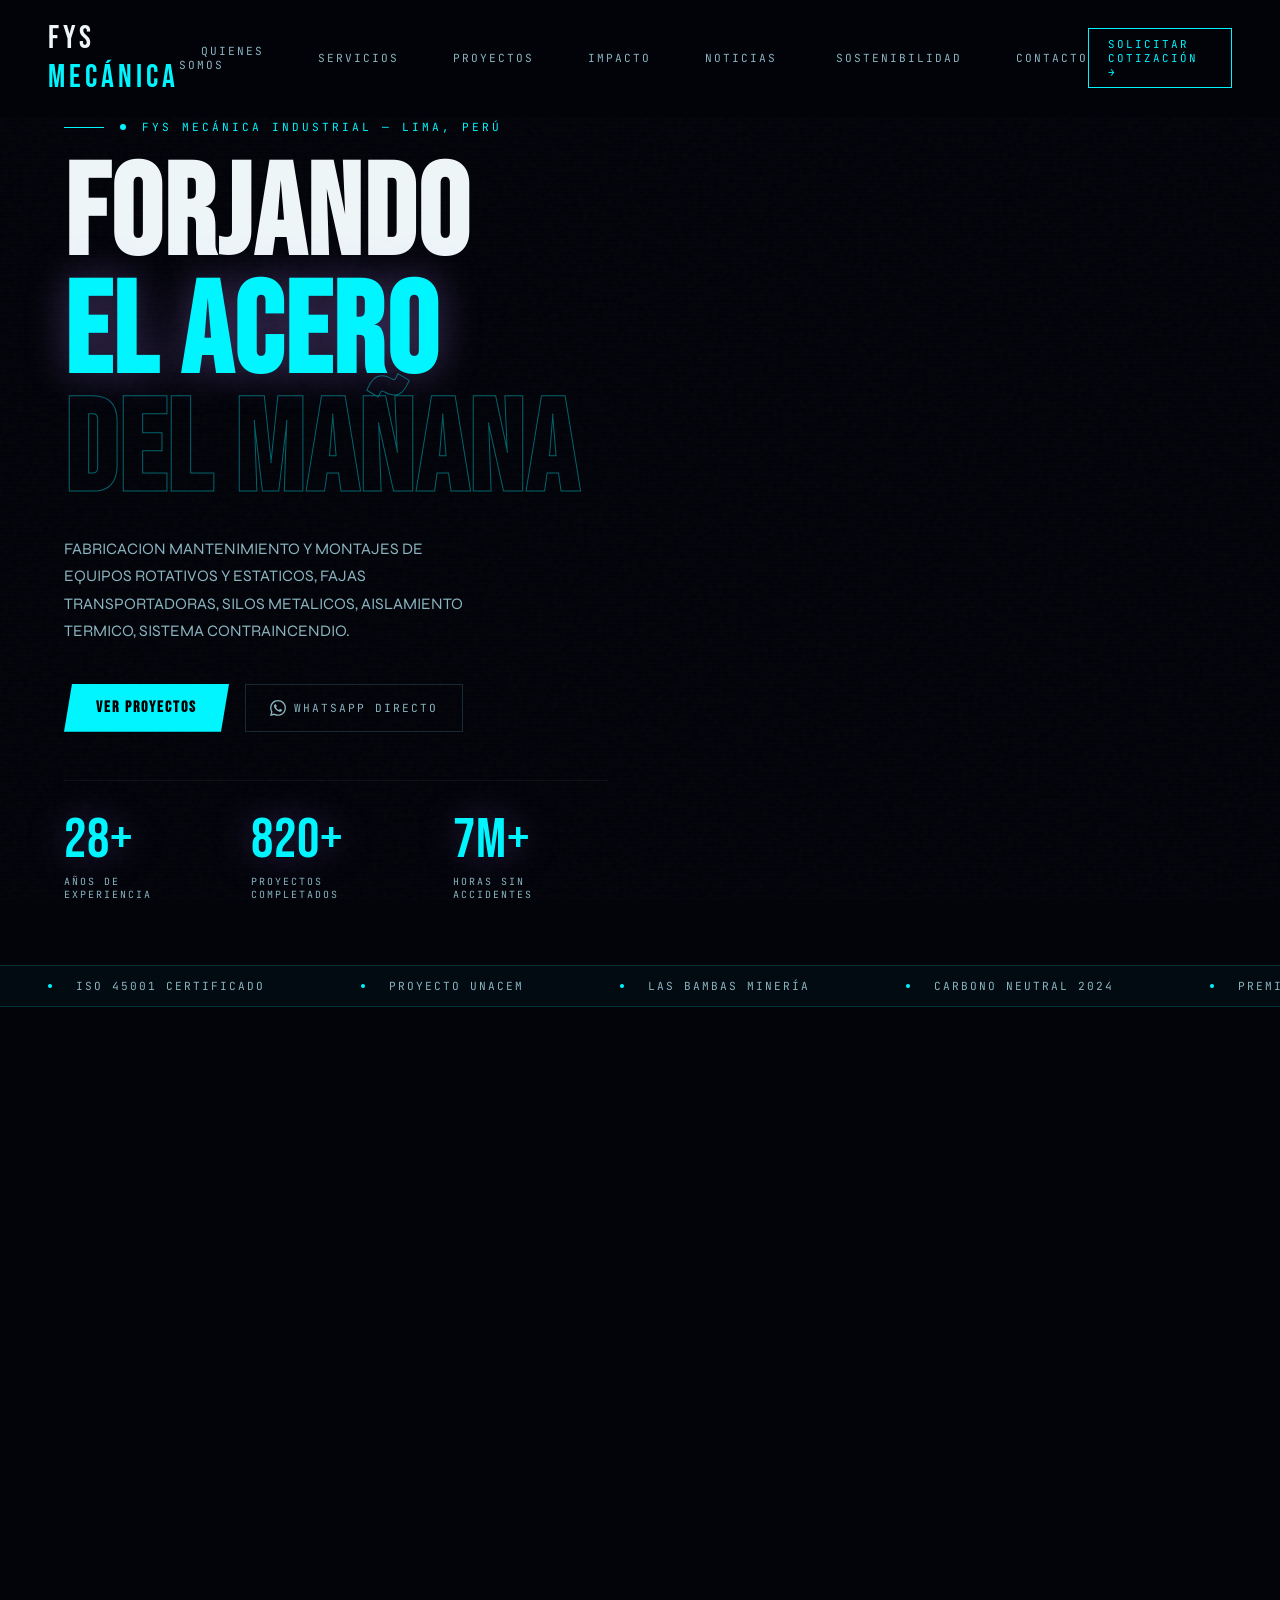
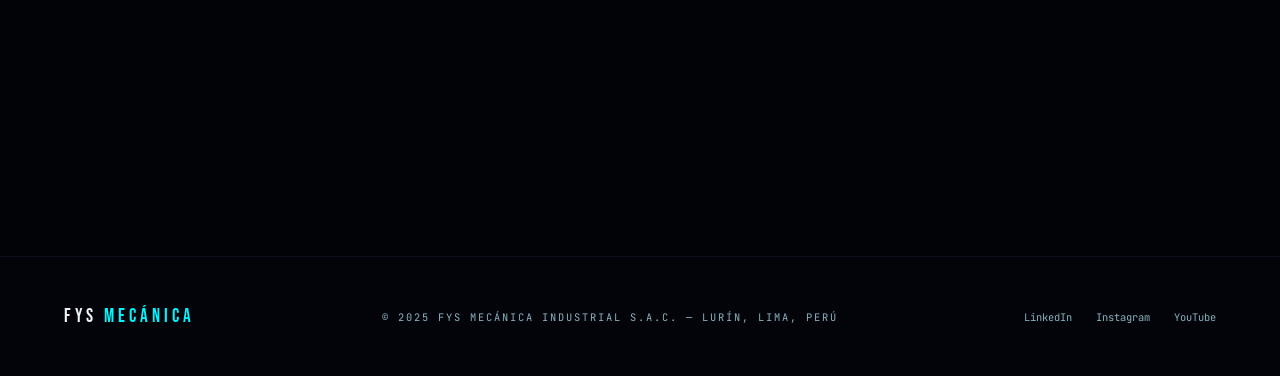
==== commit 4defed70: "funcion de tarjetas" ====
--- a/index.html
+++ b/index.html
@@ -129,14 +129,35 @@
 <section id="proyectos">
   <div class="section-wrap">
     <div class="projects-header reveal"><div><div class="section-label" data-num="02">Portafolio</div><h2 class="section-title">PROYECTOS <span style="color:var(--cyan)">ICÓNICOS</span></h2></div><a href="#contacto" class="btn-ghost-mf reveal">Ver todos →</a></div>
-    <div class="projects-grid reveal">
-      <div class="proj-card"><img class="proj-img" src="https://fysmetales.com/wp-content/uploads/2023/07/23ad8310-b0cc-4364-8405-ee1dc33278e1-e1690902568537.jpeg" alt="Antamina"><div class="proj-overlay"><div class="proj-cat">Minería · Concentradora</div><div class="proj-name">Proyecto Antamina — Planta Concentradora</div><div class="proj-meta">12,000 TN · 14 meses · Áncash, Perú</div><a href="#contacto" class="proj-arrow">→</a></div></div>
-      <div class="proj-card"><img class="proj-img" src="https://grupojjc.com.pe/wp-content/uploads/2022/09/JJC-proyecto-industria-planta-molino-8-embolsado-5-galeria-01-1128x690.jpg" alt="Las Bambas"><div class="proj-overlay"><div class="proj-cat">Cobre · Estructura</div><div class="proj-name">Las Bambas — Estructura Minera</div><div class="proj-meta">Acero Alta Resistencia · Apurímac</div><a href="#contacto" class="proj-arrow">→</a></div></div>
-      <div class="proj-card"><img class="proj-img" src="https://scontent-lim1-1.xx.fbcdn.net/v/t39.30808-6/473359861_1517703332227088_8512780068031764349_n.jpg?_nc_cat=110&ccb=1-7&_nc_sid=cc71e4&_nc_eui2=AeHFgUKExVH7NsVK12fwztGj0AdEwQplRCbQB0TBCmVEJumBD5UjOmEnWcb3_eyCAQd6ytxNUCt98g6ncWyTuG9i&_nc_ohc=ydh0n8zsFIsQ7kNvwHyw6k0&_nc_oc=AdqOB7WVlbF63IWegPFOhrJSeMf5BBQj-Ai-6XQBa774AjSxdRaG60L0HdSA7v9I-BM&_nc_zt=23&_nc_ht=scontent-lim1-1.xx&_nc_gid=Fp4XxX89mcZYk1vU4WFY4g&_nc_ss=7a3a8&oh=00_Af3L64SrW5GpD5_sFMIdTB_NlfzwRcF-RLRsW0Z-OvCesA&oe=69D47F03" alt="Termoelectrica"><div class="proj-overlay"><div class="proj-cat">Energía · Calderas</div><div class="proj-name">Central Termoeléctrica Norte</div><div class="proj-meta">360 MW · Tuberías Críticas</div><a href="#contacto" class="proj-arrow">→</a></div></div>
-      <div class="proj-card"><img class="proj-img" src="https://fysmetales.com/wp-content/uploads/2023/08/94d22324-8c51-4036-9140-b0f23604dd53.jpg" alt="Solar"><div class="proj-overlay"><div class="proj-cat">Renovable · Solar</div><div class="proj-name">Planta Fotovoltaica Moquegua</div><div class="proj-meta">250 MWp · Acero Galvanizado</div><a href="#contacto" class="proj-arrow">→</a></div></div>
-    </div>
-  </div>
-</section>
+          <!-- Modal Overlay -->
+      <div class="proj-modal-overlay" id="projModalOverlay" onclick="closeProjModalOutside(event)">
+        <div class="proj-modal" id="projModalBox">
+          <button class="proj-modal-close" onclick="closeProjModal()">✕</button>
+          <img id="pm-img" class="proj-modal-img" src="" alt="">
+          <div class="proj-modal-body">
+            <div id="pm-cat" class="proj-modal-cat"></div>
+            <div id="pm-title" class="proj-modal-title"></div>
+            <div id="pm-tags" class="proj-modal-tags"></div>
+            <div id="pm-stats" class="proj-modal-stats"></div>
+            <div id="pm-desc" class="proj-modal-desc"></div>
+            <div class="proj-modal-works">
+              <div class="pmw-label">// TRABAJOS REALIZADOS</div>
+              <div id="pm-works"></div>
+            </div>
+          </div>
+        </div>
+      </div>
+
+      <!-- Projects Grid -->
+      <div class="projects-grid reveal">
+        <div class="proj-card" onclick="openProjModal('unacem1')"><img class="proj-img" src="https://fysmetales.com/wp-content/uploads/2023/07/23ad8310-b0cc-4364-8405-ee1dc33278e1-e1690902568537.jpeg" alt="Unacem"><div class="proj-overlay"><div class="proj-cat">Cementera · Concentradora</div><div class="proj-name">Proyecto Unacem — Planta Concentradora</div><div class="proj-meta">12,000 TN · 14 meses · Condorcocha, Perú</div><span class="proj-arrow">→</span></div></div>
+        <div class="proj-card" onclick="openProjModal('unacem2')"><img class="proj-img" src="https://grupojjc.com.pe/wp-content/uploads/2022/09/JJC-proyecto-industria-planta-molino-8-embolsado-5-galeria-01-1128x690.jpg" alt="Las Bambas"><div class="proj-overlay"><div class="proj-cat">Estructura</div><div class="proj-name">Las Unacem — Estructura Cementera</div><div class="proj-meta">Acero Alta Resistencia · Condorcocha, Perú</div><span class="proj-arrow">→</span></div></div>
+        <div class="proj-card" onclick="openProjModal('calcem')"><img class="proj-img" src="https://scontent-lim1-1.xx.fbcdn.net/v/t39.30808-6/473359861_1517703332227088_8512780068031764349_n.jpg?_nc_cat=110&ccb=1-7&_nc_sid=cc71e4&_nc_eui2=AeHFgUKExVH7NsVK12fwztGj0AdEwQplRCbQB0TBCmVEJumBD5UjOmEnWcb3_eyCAQd6ytxNUCt98g6ncWyTuG9i&_nc_ohc=ydh0n8zsFIsQ7kNvwHyw6k0&_nc_oc=AdqOB7WVlbF63IWegPFOhrJSeMf5BBQj-Ai-6XQBa774AjSxdRaG60L0HdSA7v9I-BM&_nc_zt=23&_nc_ht=scontent-lim1-1.xx&_nc_gid=Fp4XxX89mcZYk1vU4WFY4g&_nc_ss=7a3a8&oh=00_Af3L64SrW5GpD5_sFMIdTB_NlfzwRcF-RLRsW0Z-OvCesA&oe=69D47F03" alt="Calcem"><div class="proj-overlay"><div class="proj-cat">Descargas De Material</div><div class="proj-name">Calcem</div><div class="proj-meta">360 MW · Tuberías Críticas</div><span class="proj-arrow">→</span></div></div>
+        <div class="proj-card" onclick="openProjModal('solar')"><img class="proj-img" src="https://fysmetales.com/wp-content/uploads/2023/08/94d22324-8c51-4036-9140-b0f23604dd53.jpg" alt="Solar"><div class="proj-overlay"><div class="proj-cat">Renovable · Solar</div><div class="proj-name">Planta Unacem — Estructura Solar</div><div class="proj-meta">250 MWp · Acero Galvanizado</div><span class="proj-arrow">→</span></div></div>
+      </div>
+  </div>
+</section>
+
 
 <section id="metricas">
   <div class="section-wrap">
@@ -153,7 +174,7 @@
 
 <section id="sostenibilidad">
   <div class="section-wrap">
-    <div class="reveal"><div class="section-label" data-num="04">Compromiso</div><h2 class="section-title">ACERO VERDE · <span style="color:var(--cyan)">FUTURO REAL</span></h2></div>
+    <div class="reveal"><div class="section-label" data-num="04">Compromiso </div><h2 class="section-title">ACERO VERDE · <span style="color:var(--cyan)">FUTURO REAL</span></h2></div>
     <div class="sust-grid">
       <div class="reveal">
         <div class="sust-ring-wrap">
@@ -185,11 +206,32 @@
         <div style="margin-top:2rem;" class="reveal reveal-delay-5">
           <div class="section-label" data-num="" style="margin-bottom:1rem;">CERTIFICACIONES</div>
           <div style="display:flex;gap:1rem;flex-wrap:wrap;">
-            <span class="tag" style="padding:.5rem 1rem;font-size:.65rem;">ISO 3834</span>
-            <span class="tag" style="padding:.5rem 1rem;font-size:.65rem;">ISO 45001</span>
-            <span class="tag" style="padding:.5rem 1rem;font-size:.65rem;">ISO 9001</span>
-            <span class="tag" style="padding:.5rem 1rem;font-size:.65rem;">ISO 14001</span>
-            <span class="tag" style="padding:.5rem 1rem;font-size:.65rem;">ISO 37001</span>
+
+            <div class="iso-item">
+              <span class="tag">ISO 3834</span>
+              <div class="tooltip-box">Calidad en procesos de soldadura</div>
+            </div>
+
+            <div class="iso-item">
+              <span class="tag">ISO 45001</span>
+              <div class="tooltip-box">Seguridad y salud en el trabajo</div>
+            </div>
+
+            <div class="iso-item">
+              <span class="tag">ISO 9001</span>
+              <div class="tooltip-box">Gestión de calidad</div>
+            </div>
+
+            <div class="iso-item">
+              <span class="tag">ISO 14001</span>
+              <div class="tooltip-box">Gestión ambiental</div>
+            </div>
+
+            <div class="iso-item">
+              <span class="tag">ISO 37001</span>
+              <div class="tooltip-box">Sistema antisoborno</div>
+            </div>
+
           </div>
         </div>
       </div>
--- a/style.css
+++ b/style.css
@@ -976,4 +976,104 @@
   height: 100%;
   background: #00f5ff;
   box-shadow: 0 0 10px #00f5ff;
-}+}
+
+
+/*CERTIFICACIONES*/
+.iso-item {
+  position: relative;
+  display: inline-block;
+}
+
+/* BOTÓN ISO */
+.iso-item .tag {
+  padding: .5rem 1rem;
+  font-size: .65rem;
+  cursor: pointer;
+  transition: all 0.3s ease;
+}
+
+/* EFECTO HOVER EN EL BOTÓN */
+.iso-item:hover .tag {
+  transform: translateY(-4px) scale(1.05);
+  box-shadow: 0 0 15px rgba(0,245,255,0.6);
+}
+
+/* TOOLTIP */
+.tooltip-box {
+  position: absolute;
+  bottom: 140%;
+  left: 50%;
+  transform: translateX(-50%) translateY(10px);
+
+  background: linear-gradient(135deg, #00f5ff, #00c8e0);
+  color: #03040a;
+
+  padding: 8px 12px;
+  font-size: 0.7rem;
+  border-radius: 8px;
+
+  white-space: nowrap;
+
+  opacity: 0;
+  pointer-events: none;
+
+  transition: all 0.3s ease;
+
+  box-shadow: 0 0 20px rgba(0,245,255,0.5);
+}
+
+/* FLECHITA */
+.tooltip-box::after {
+  content: "";
+  position: absolute;
+  top: 100%;
+  left: 50%;
+  transform: translateX(-50%);
+
+  border-width: 6px;
+  border-style: solid;
+  border-color: #00c8e0 transparent transparent transparent;
+}
+
+/* MOSTRAR TOOLTIP */
+.iso-item:hover .tooltip-box {
+  opacity: 1;
+  transform: translateX(-50%) translateY(0);
+}
+
+
+
+/*Modal de UNACEM y CALCEM*/
+.proj-modal-overlay {
+  display: none; position: fixed; inset: 0;
+  background: rgba(0,0,0,.75); z-index: 9999;
+  align-items: center; justify-content: center; padding: 1rem;
+}
+.proj-modal {
+  background: var(--dark, #0d1117); border: 1px solid #1e2a35;
+  border-radius: 16px; max-width: 680px; width: 100%;
+  max-height: 90vh; overflow-y: auto; position: relative;
+}
+.proj-modal-close {
+  position: absolute; top: 12px; right: 14px;
+  background: rgba(0,0,0,.6); border: 1px solid rgba(255,255,255,.2);
+  color: #fff; width: 32px; height: 32px; border-radius: 50%;
+  cursor: pointer; font-size: 16px; z-index: 10;
+  display: flex; align-items: center; justify-content: center;
+}
+.proj-modal-img { width: 100%; height: 220px; object-fit: cover; border-radius: 16px 16px 0 0; display: block; }
+.proj-modal-body { padding: 1.5rem; }
+.proj-modal-cat { font-size: .6rem; color: var(--cyan); letter-spacing: 2px; font-family: 'JetBrains Mono', monospace; text-transform: uppercase; margin-bottom: .4rem; }
+.proj-modal-title { font-size: 1.4rem; font-weight: 800; color: #fff; margin-bottom: .5rem; }
+.proj-modal-tags { display: flex; gap: .5rem; flex-wrap: wrap; margin: .75rem 0; }
+.proj-modal-stats { display: grid; grid-template-columns: repeat(3,1fr); gap: .75rem; margin: 1rem 0; }
+.pm-stat { background: rgba(255,255,255,.04); border: 1px solid #1e2a35; border-radius: 8px; padding: .75rem; text-align: center; }
+.pm-stat-num { font-size: 1.1rem; font-weight: 800; color: var(--cyan); }
+.pm-stat-lbl { font-size: .6rem; color: var(--steel); font-family: 'JetBrains Mono', monospace; letter-spacing: 1px; margin-top: 2px; }
+.proj-modal-desc { font-size: .875rem; color: var(--steel); line-height: 1.7; margin-top: .75rem; }
+.pmw-label { font-size: .6rem; color: var(--steel); font-family: 'JetBrains Mono', monospace; letter-spacing: 2px; text-transform: uppercase; margin-bottom: .6rem; margin-top: 1rem; }
+.pmw-item { display: flex; align-items: flex-start; gap: 8px; padding: 8px 0; border-bottom: 1px solid #1e2a35; }
+.pmw-item:last-child { border-bottom: none; }
+.pmw-dot { width: 6px; height: 6px; border-radius: 50%; background: var(--cyan); margin-top: 5px; flex-shrink: 0; }
+.pmw-text { font-size: .8rem; color: var(--steel); line-height: 1.5; }
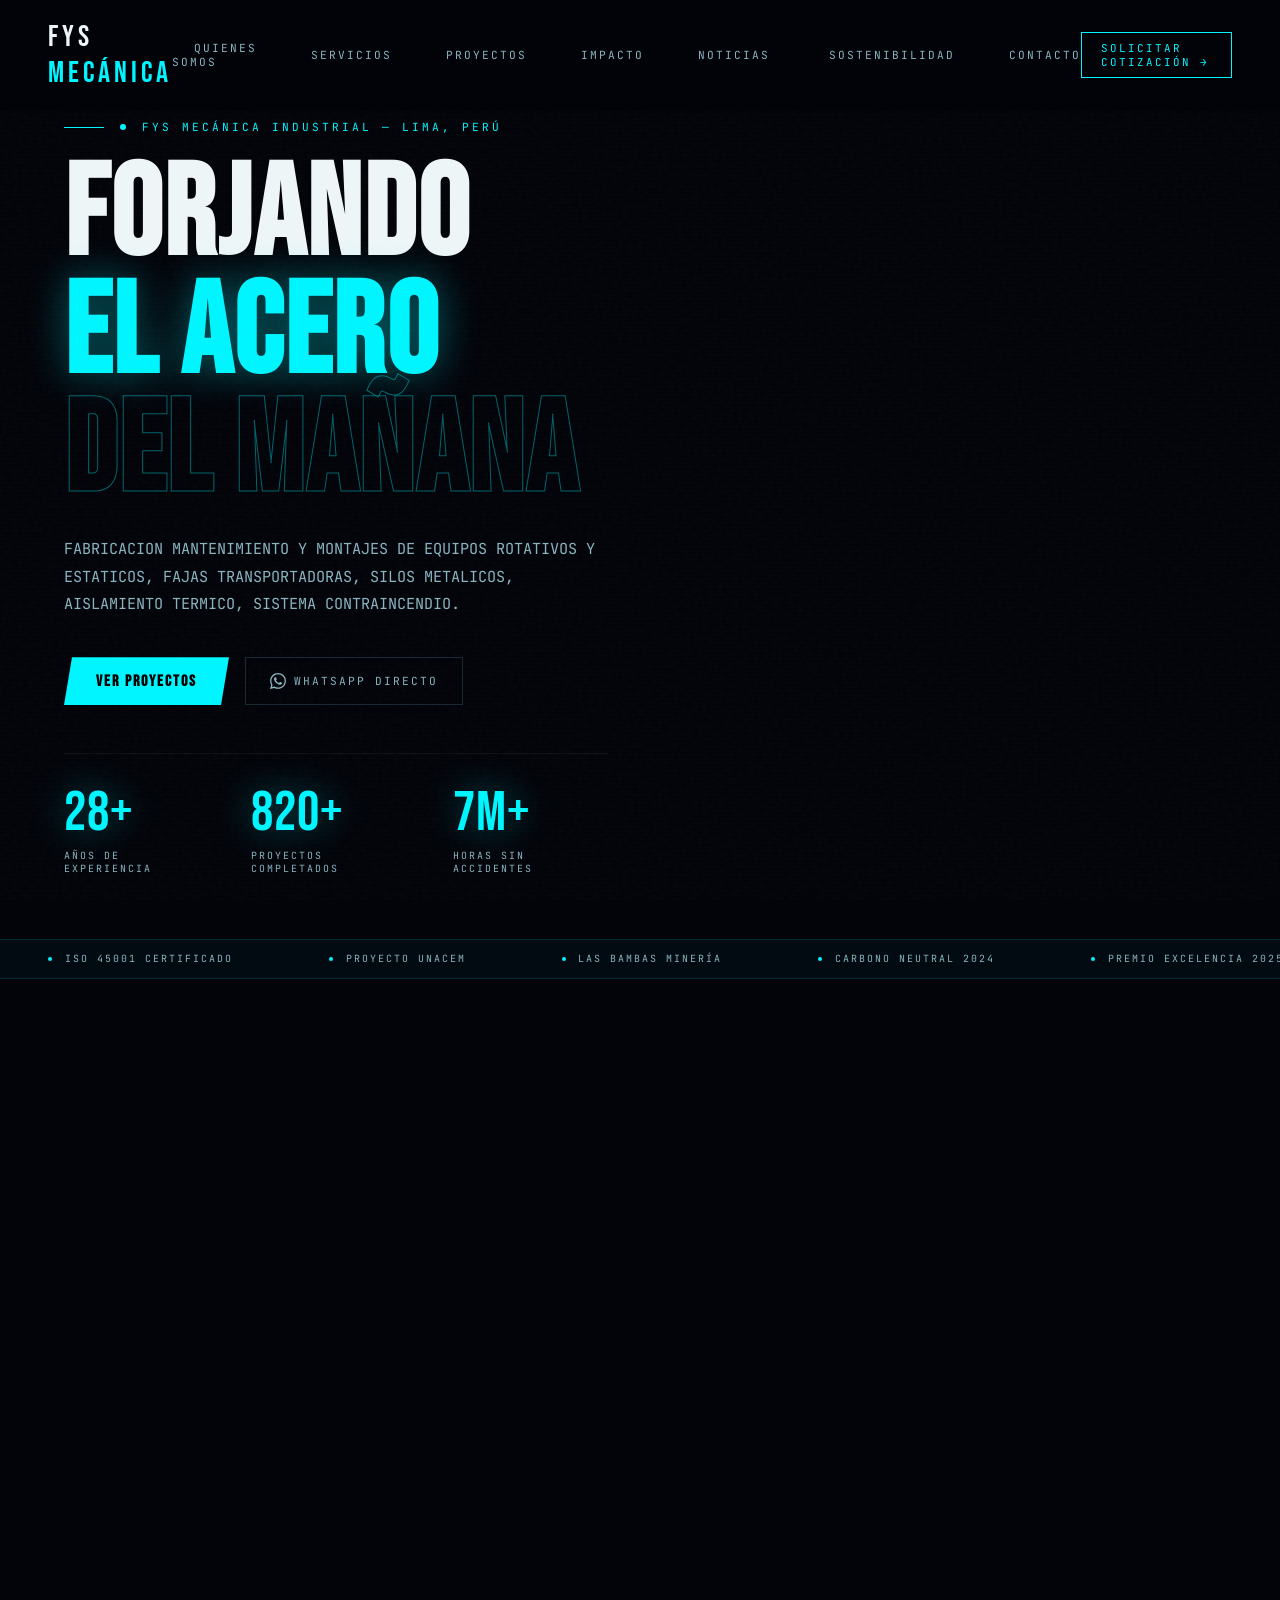
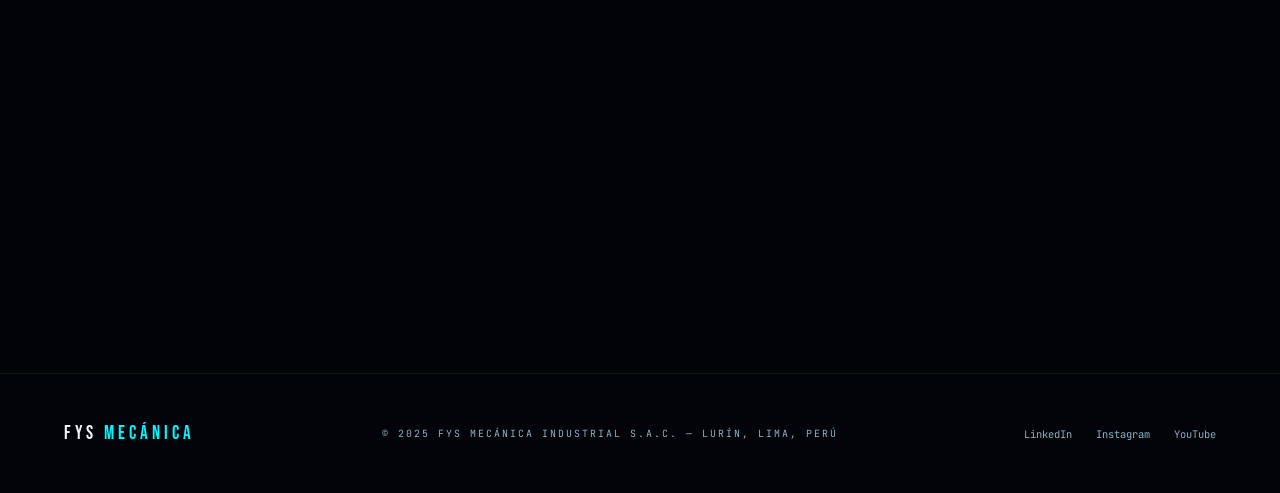
==== commit e5a99652: "todo" ====
--- a/index.html
+++ b/index.html
@@ -47,10 +47,6 @@
       </a>
       <a href="RSE.html" class="drop-item">
         <div class="drop-icon">🤝</div>
-        <div class="drop-text">
-          <span class="drop-title">RSE</span>
-          <span class="drop-desc">Reforestación · Comunidades · +32K árboles</span>
-        </div>
       </a>
     </div>
     <div class="dropdown-footer">
@@ -120,7 +116,6 @@
       <div class="service-card reveal reveal-delay-2"><div class="service-num">02 / 06</div><div class="service-icon">&#127959;</div><h3 class="service-title"> MONTAJES DE EQUIPOS ROTATIVOS Y ESTATICOS</h3><p class="service-desc">Diseño, fabricación y montaje de estructuras de acero de alta complejidad para entornos industriales.</p><div class="service-tags"><span class="tag">Plantas</span><span class="tag">Tanques</span><span class="tag">Edificios Acero</span></div></div>
       <div class="service-card reveal reveal-delay-3"><div class="service-num">03 / 06</div><div class="service-icon">&#128295;</div><h3 class="service-title">FAJAS TRANSPORTADORAS</h3><p class="service-desc">Diagnóstico avanzado para anticipar fallas, maximizar disponibilidad y reducir costos de operación.</p><div class="service-tags"><span class="tag">Termografía</span><span class="tag">Vibración </span><span class="tag">Alineación Láser</span></div></div>
       <div class="service-card reveal reveal-delay-1"><div class="service-num">04 / 06</div><div class="service-icon">&#128187;</div><h3 class="service-title">SILOS METALICOS</h3><p class="service-desc">Implementación e optimizar operaciones y reducir tiempos de parada al mínimo.</p><div class="service-tags"><span class="tag">BIM</span><span class="tag">IoT</span><span class="tag">Simulación</span></div></div>
-      <div class="service-card reveal reveal-delay-2"><div class="service-num">05 / 06</div><div class="service-icon">&#128268;</div><h3 class="service-title">AISLAMIENTO TERMICO</h3><p class="service-desc">Instalación y comisionado de sistemas de potencia, control y automatización para grandes proyectos.</p><div class="service-tags"><span class="tag">Media Tensión</span><span class="tag">SCADA</span><span class="tag">Automatización</span></div></div>
       <div class="service-card reveal reveal-delay-3"><div class="service-num">06 / 06</div><div class="service-icon">&#127807;</div><h3 class="service-title">SISTEMA CONTRAINCENDIO</h3><p class="service-desc">Soluciones verdes: energías renovables, tratamiento de agua industrial y economía circular metálica.</p><div class="service-tags"><span class="tag">Solar</span><span class="tag">Agua</span><span class="tag">Carbono Neutro</span></div></div>
     </div>
   </div>
@@ -174,23 +169,91 @@
 
 <section id="sostenibilidad">
   <div class="section-wrap">
-    <div class="reveal"><div class="section-label" data-num="04">Compromiso </div><h2 class="section-title">ACERO VERDE · <span style="color:var(--cyan)">FUTURO REAL</span></h2></div>
+    <div class="reveal">
+      <div class="section-label" data-num="04">Compromiso Ambiental</div>
+      <h2 class="section-title">INDUSTRIA RESPONSABLE · <span style="color:var(--cyan)">IMPACTO REAL</span></h2>
+    </div>
+
     <div class="sust-grid">
+      <!-- ANILLO -->
       <div class="reveal">
         <div class="sust-ring-wrap">
-          <svg class="progress-ring" viewBox="0 0 300 300" width="100%"><circle class="ring-track" cx="150" cy="150" r="130"/><circle class="ring-fill" id="mainRing" cx="150" cy="150" r="130"/></svg>
-          <div class="ring-center"><div class="ring-num">75%</div><div class="ring-label">REDUCCIÓN DE EMISIONES</div><div style="margin-top:.8rem;font-family:'JetBrains Mono',monospace;font-size:.6rem;color:var(--steel);text-align:center;letter-spacing:1px;">META 2030</div></div>
-        </div>
-      </div>
+          <svg class="progress-ring" viewBox="0 0 300 300" width="100%">
+            <circle class="ring-track" cx="150" cy="150" r="130"/>
+            <circle class="ring-fill" id="mainRing" cx="150" cy="150" r="130"/>
+          </svg>
+          <div class="ring-center">
+            <div class="ring-num">75%</div>
+            <div class="ring-label">REDUCCIÓN DE EMISIONES</div>
+            <div style="margin-top:.8rem;font-family:'JetBrains Mono',monospace;font-size:.6rem;color:var(--steel);text-align:center;letter-spacing:1px;">META 2030</div>
+          </div>
+        </div>
+
+        <!-- STATS DEBAJO DEL ANILLO -->
+        <div style="display:grid;grid-template-columns:1fr 1fr;gap:1px;border:1px solid rgba(0,245,255,.08);margin-top:2rem;">
+          <div style="padding:1.5rem;text-align:center;background:rgba(7,11,18,.9);">
+            <div style="font-family:'Bebas Neue',sans-serif;font-size:2.2rem;color:var(--cyan);line-height:1;">7M+</div>
+            <div style="font-family:'JetBrains Mono',monospace;font-size:.55rem;letter-spacing:2px;color:var(--steel);margin-top:.3rem;">HH SIN ACCIDENTES</div>
+          </div>
+          <div style="padding:1.5rem;text-align:center;background:rgba(7,11,18,.9);">
+            <div style="font-family:'Bebas Neue',sans-serif;font-size:2.2rem;color:var(--cyan);line-height:1;">96%</div>
+            <div style="font-family:'JetBrains Mono',monospace;font-size:.55rem;letter-spacing:2px;color:var(--steel);margin-top:.3rem;">RESIDUOS RECICLADOS</div>
+          </div>
+          <div style="padding:1.5rem;text-align:center;background:rgba(7,11,18,.9);border-top:1px solid rgba(0,245,255,.08);">
+            <div style="font-family:'Bebas Neue',sans-serif;font-size:2.2rem;color:var(--cyan);line-height:1;">60%</div>
+            <div style="font-family:'JetBrains Mono',monospace;font-size:.55rem;letter-spacing:2px;color:var(--steel);margin-top:.3rem;">ENERGÍA RENOVABLE</div>
+          </div>
+        </div>
+      </div>
+
+      <!-- CONTENIDO DERECHO -->
       <div>
-        <p class="reveal" style="color:var(--steel);line-height:1.8;margin-bottom:2rem;font-size:.95rem;">Somos carbono neutral en operaciones Scope 1 y 2 desde 2024. Nuestro camino hacia el net-zero está respaldado por tecnología, innovación y un compromiso genuino con el planeta.</p>
+        <p class="reveal" style="color:var(--white);line-height:1.8;margin-bottom:1rem;font-size:1.05rem;font-weight:600;">
+          En FYS Mecánica Industrial entendemos que fabricar, mantener y montar equipos industriales tiene un impacto directo en el medio ambiente.
+        </p>
+        <p class="reveal" style="color:var(--steel);line-height:1.8;margin-bottom:2rem;font-size:.92rem;">
+          Por eso integramos prácticas sostenibles en cada etapa de nuestros proyectos — desde la fabricación de equipos rotativos y estáticos, hasta el montaje de fajas transportadoras, silos metálicos, aislamiento térmico y sistemas contra incendio. Somos carbono neutral en operaciones Scope 1 y 2 desde 2024.
+        </p>
+
         <div class="sust-facts">
-          <div class="sust-fact reveal reveal-delay-1"><div class="sust-fact-icon">&#128167;</div><div><div class="sust-fact-title">Recirculación Hídrica</div><div class="sust-fact-desc">82% de agua reutilizada. Cero vertimientos tóxicos.</div></div></div>
-          <div class="sust-fact reveal reveal-delay-2"><div class="sust-fact-icon">&#9851;</div><div><div class="sust-fact-title">Reciclaje Metálico Circular</div><div class="sust-fact-desc">96% de residuos metálicos reintegrados al ciclo productivo.</div></div></div>
-          <div class="sust-fact reveal reveal-delay-3"><div class="sust-fact-icon">&#127794;</div><div><div class="sust-fact-title">Reforestación Activa</div><div class="sust-fact-desc">+32,000 árboles plantados en zonas de intervención.</div></div></div>
-          <div class="sust-fact reveal reveal-delay-4"><div class="sust-fact-icon">&#9889;</div><div><div class="sust-fact-title">Energía Renovable</div><div class="sust-fact-desc">60% de operaciones con fuentes renovables. Solar y eólica.</div></div></div>
-        </div>
-      </div>
+
+          <div class="sust-fact reveal reveal-delay-1">
+            <div class="sust-fact-icon">&#9881;</div>
+            <div>
+              <div class="sust-fact-title">Fabricación Limpia</div>
+              <div class="sust-fact-desc">Procesos de soldadura y mecanizado con control de emisiones. Certificación ISO 3834 e ISO 14001 en todos nuestros talleres.</div>
+            </div>
+          </div>
+
+          <div class="sust-fact reveal reveal-delay-2">
+            <div class="sust-fact-icon">&#9851;</div>
+            <div>
+              <div class="sust-fact-title">Reciclaje Metálico Circular</div>
+              <div class="sust-fact-desc">96% de residuos metálicos generados en fabricación y mantenimiento son reintegrados al ciclo productivo. Cero desperdicio de acero.</div>
+            </div>
+          </div>
+
+          <div class="sust-fact reveal reveal-delay-3">
+            <div class="sust-fact-icon">&#128167;</div>
+            <div>
+              <div class="sust-fact-title">Gestión Hídrica en Obra</div>
+              <div class="sust-fact-desc">82% de agua reutilizada en operaciones de campo. Sistemas de contención en instalación de aislamiento térmico y tuberías.</div>
+            </div>
+          </div>
+
+        </div>
+
+        <!-- BADGES CERTIFICACIONES -->
+        <div class="reveal reveal-delay-5" style="margin-top:2rem;padding-top:1.5rem;border-top:1px solid rgba(0,245,255,.08);">
+          <div style="font-family:'JetBrains Mono',monospace;font-size:.6rem;letter-spacing:3px;color:var(--steel);margin-bottom:1rem;">// CERTIFICACIONES AMBIENTALES</div>
+          <div style="display:flex;gap:.8rem;flex-wrap:wrap;">
+            <span class="tag" style="border-color:rgba(0,245,255,.3);color:var(--cyan);">ISO 14001</span>
+            <span class="tag" style="border-color:rgba(0,245,255,.3);color:var(--cyan);">ISO 45001</span>
+            <span class="tag" style="border-color:rgba(0,245,255,.3);color:var(--cyan);">ISO 9001</span>
+          </div>
+        </div>
+      </div>
+
     </div>
   </div>
 </section>
--- a/style.css
+++ b/style.css
@@ -703,8 +703,9 @@
   .comp-cards{grid-template-columns:1fr;}
   .footer-inner{flex-direction:column;gap:1rem;text-align:center;}
 }
-
+/*==============================*/
 /*CALIDAD*/
+/*==============================*/
 
 :root{--cyan:#00f5ff;--gold:#ffc94d;--dark:#03040a;--dark2:#070b12;--steel:#8ab4c0;--white:#eef5f7;--glow:0 0 40px rgba(255,201,77,0.35);--glow-sm:0 0 15px rgba(255,201,77,0.25);}
 *,*::before,*::after{box-sizing:border-box;margin:0;padding:0;}
@@ -893,93 +894,497 @@
   .footer-inner{flex-direction:column;gap:1rem;text-align:center;}
 }
 
-
+/*==============================*/
 /*NOTICIAS*/
+/*==============================*/
 
 /* CONTENEDOR GENERAL */
-.noticias {
-  padding: 80px 10%;
-  background: linear-gradient(to bottom, #03040a, #070b12);
-  color: #eef5f7;
-  font-family: 'Segoe UI', sans-serif;
-}
-
-/* TÍTULO */
-.noticias h2 {
-  text-align: center;
-  font-size: 2.5rem;
-  margin-bottom: 50px;
-  color: #00f5ff;
-  letter-spacing: 2px;
-}
-
-/* TARJETAS */
-.noticia {
-  background: rgba(255, 255, 255, 0.03);
-  border: 1px solid rgba(0, 245, 255, 0.2);
-  padding: 25px;
-  margin-bottom: 25px;
-  border-radius: 12px;
-  transition: 0.3s ease;
-  position: relative;
-  overflow: hidden;
-}
-
-/* EFECTO HOVER */
-.noticia:hover {
-  transform: translateY(-5px);
-  box-shadow: 0 0 20px rgba(0, 245, 255, 0.3);
-  border-color: #00f5ff;
-}
-
-/* TIPO (etiqueta arriba) */
-.noticia .tipo {
-  display: inline-block;
-  font-size: 0.8rem;
-  padding: 5px 12px;
-  border-radius: 20px;
-  background: #00f5ff;
-  color: #03040a;
-  font-weight: bold;
-  margin-bottom: 10px;
-}
-
-/* TITULO */
-.noticia h3 {
-  font-size: 1.4rem;
-  margin: 10px 0;
-  color: #00c8e0;
-}
-
-/* TEXTO */
-.noticia p {
-  font-size: 0.95rem;
-  line-height: 1.6;
-  color: #8ab4c0;
-}
-
-/* META INFO */
-.noticia .meta {
-  margin-top: 15px;
-  font-size: 0.8rem;
-  color: #8ab4c0;
-  opacity: 0.8;
-}
-
-/* SEPARADOR VISUAL */
-.noticia::before {
-  content: "";
-  position: absolute;
-  left: 0;
-  top: 0;
-  width: 4px;
-  height: 100%;
-  background: #00f5ff;
-  box-shadow: 0 0 10px #00f5ff;
-}
-
-
+    :root {
+      --cyan: #00f5ff;
+      --cyan2: #00c8e0;
+      --dark: #03040a;
+      --dark2: #070b12;
+      --steel: #8ab4c0;
+      --white: #eef5f7;
+      --glow: 0 0 40px rgba(0,245,255,0.4);
+      --glow-sm: 0 0 15px rgba(0,245,255,0.3);
+    }
+    *, *::before, *::after { box-sizing: border-box; margin: 0; padding: 0; }
+    html { scroll-behavior: smooth; }
+    body {
+      background: var(--dark);
+      color: var(--white);
+      font-family: 'Syne', sans-serif;
+      overflow-x: hidden;
+    }
+
+    /* NOISE + SCANLINES */
+    body::before {
+      content: '';
+      position: fixed; inset: 0; z-index: 1;
+      background-image: url("data:image/svg+xml,%3Csvg viewBox='0 0 200 200' xmlns='http://www.w3.org/2000/svg'%3E%3Cfilter id='n'%3E%3CfeTurbulence type='fractalNoise' baseFrequency='0.9' numOctaves='4' stitchTiles='stitch'/%3E%3C/filter%3E%3Crect width='100%25' height='100%25' filter='url(%23n)'/%3E%3C/svg%3E");
+      opacity: .025; pointer-events: none;
+    }
+    body::after {
+      content: '';
+      position: fixed; inset: 0; z-index: 1;
+      background: repeating-linear-gradient(0deg, transparent, transparent 2px, rgba(0,0,0,.03) 2px, rgba(0,0,0,.03) 4px);
+      pointer-events: none;
+    }
+
+    /* ── NAV ── */
+    nav {
+      position: fixed; top: 0; left: 0; right: 0; z-index: 100;
+      padding: 1rem 4rem;
+      display: flex; align-items: center; justify-content: space-between;
+      background: rgba(3,4,10,.97);
+      border-bottom: 1px solid rgba(0,245,255,.1);
+      backdrop-filter: blur(10px);
+      transition: all .3s;
+    }
+    nav.scrolled { box-shadow: 0 0 30px rgba(0,0,0,.8); border-bottom-color: rgba(0,245,255,.25); }
+    .nav-logo {
+      font-family: 'Bebas Neue', sans-serif;
+      font-size: 1.9rem; letter-spacing: 4px;
+      color: var(--white); text-decoration: none;
+    }
+    .nav-logo span { color: var(--cyan); }
+    .nav-back {
+      font-family: 'JetBrains Mono', monospace;
+      font-size: .65rem; letter-spacing: 2px;
+      color: var(--steel); text-decoration: none;
+      display: flex; align-items: center; gap: .5rem;
+      transition: color .2s;
+    }
+    .nav-back::before { content: '←'; }
+    .nav-back:hover { color: var(--cyan); }
+
+    /* ── HERO ── */
+    .news-hero {
+      position: relative; z-index: 2;
+      min-height: 400px;
+      display: flex; align-items: flex-end;
+      padding: 140px 4rem 5rem;
+      overflow: hidden;
+      border-bottom: 1px solid rgba(0,245,255,.08);
+    }
+    .news-hero::before {
+      content: '';
+      position: absolute; inset: 0;
+      background:
+        linear-gradient(135deg, rgba(0,245,255,.04) 0%, transparent 60%),
+        linear-gradient(0deg, rgba(3,4,10,.98) 0%, rgba(3,4,10,.5) 100%);
+    }
+    .hero-bg-word {
+      position: absolute; right: -2rem; bottom: -1rem;
+      font-family: 'Bebas Neue', sans-serif;
+      font-size: clamp(8rem, 18vw, 16rem);
+      color: rgba(0,245,255,.025);
+      letter-spacing: 5px; line-height: 1;
+      pointer-events: none; user-select: none;
+    }
+    .news-hero-inner {
+      position: relative; z-index: 1;
+      max-width: 1400px; width: 100%; margin: 0 auto;
+    }
+    .breadcrumb {
+      font-family: 'JetBrains Mono', monospace;
+      font-size: .6rem; letter-spacing: 2px; color: var(--steel);
+      text-transform: uppercase; margin-bottom: 1rem;
+      display: flex; align-items: center; gap: .6rem;
+    }
+    .breadcrumb a { color: var(--steel); text-decoration: none; transition: color .2s; }
+    .breadcrumb a:hover { color: var(--cyan); }
+    .breadcrumb .sep { color: var(--cyan); }
+    .hero-tag {
+      display: inline-flex; align-items: center; gap: .6rem;
+      font-family: 'JetBrains Mono', monospace;
+      font-size: .6rem; letter-spacing: 3px; color: var(--cyan);
+      text-transform: uppercase; margin-bottom: 1.2rem;
+      border: 1px solid rgba(0,245,255,.25); padding: .35rem .9rem;
+      animation: fadeUp .6s .2s both;
+    }
+    .hero-tag::before {
+      content: ''; width: 6px; height: 6px;
+      background: var(--cyan); border-radius: 50%;
+      animation: pulse 1.5s infinite;
+    }
+    .hero-h1 {
+      font-family: 'Bebas Neue', sans-serif;
+      font-size: clamp(3.5rem, 9vw, 7.5rem);
+      letter-spacing: 3px; line-height: .92;
+      animation: fadeUp .7s .35s both;
+    }
+    .hero-h1 em { color: var(--cyan); font-style: normal; text-shadow: var(--glow); }
+    .hero-sub {
+      max-width: 560px; font-size: .95rem;
+      color: var(--steel); line-height: 1.8; margin-top: 1.5rem;
+      font-family: 'JetBrains Mono', monospace;
+      animation: fadeUp .7s .5s both;
+    }
+
+    /* ── TICKER ── */
+    .ticker-bar {
+      position: relative; z-index: 2;
+      border-top: 1px solid rgba(0,245,255,.12);
+      border-bottom: 1px solid rgba(0,245,255,.12);
+      background: rgba(0,245,255,.02);
+      overflow: hidden; padding: .8rem 0;
+    }
+    .ticker-inner {
+      display: flex; width: max-content;
+      animation: ticker 28s linear infinite;
+    }
+    .ticker-item {
+      font-family: 'JetBrains Mono', monospace;
+      font-size: .62rem; letter-spacing: 2px;
+      color: var(--steel); padding: 0 3rem;
+      text-transform: uppercase;
+      display: flex; align-items: center; gap: .8rem;
+      white-space: nowrap;
+    }
+    .ticker-item .dot { width: 4px; height: 4px; background: var(--cyan); border-radius: 50%; flex-shrink: 0; }
+
+    /* ── SECCIÓN PRINCIPAL ── */
+    .news-section { position: relative; z-index: 2; padding: 5rem 0 8rem; }
+    .news-wrap { max-width: 1400px; margin: 0 auto; padding: 0 4rem; }
+
+    /* ── FILTROS ── */
+    .filters {
+      display: flex; gap: .8rem; flex-wrap: wrap;
+      margin-bottom: 3rem;
+    }
+    .filter-btn {
+      font-family: 'JetBrains Mono', monospace;
+      font-size: .62rem; letter-spacing: 2px; text-transform: uppercase;
+      background: none; border: 1px solid rgba(0,245,255,.18);
+      color: var(--steel); padding: .5rem 1.2rem;
+      cursor: pointer; transition: all .25s;
+    }
+    .filter-btn:hover, .filter-btn.active {
+      border-color: var(--cyan); color: var(--cyan);
+      background: rgba(0,245,255,.06);
+    }
+
+    /* ── GRID TOP: featured + 2 small ── */
+    .grid-top {
+      display: grid;
+      grid-template-columns: 2fr 1fr;
+      gap: 1.5rem;
+      margin-bottom: 1.5rem;
+    }
+    .grid-bottom {
+      display: grid;
+      grid-template-columns: repeat(3, 1fr);
+      gap: 1.5rem;
+    }
+
+    /* ── CARD BASE ── */
+    .ncard {
+      position: relative;
+      background: rgba(7,11,18,.9);
+      border: 1px solid rgba(0,245,255,.1);
+      overflow: hidden;
+      transition: border-color .35s, transform .35s, box-shadow .35s;
+      cursor: pointer;
+      display: flex; flex-direction: column;
+    }
+    .ncard::before {
+      content: '';
+      position: absolute; top: 0; left: 0; right: 0; height: 2px;
+      background: linear-gradient(90deg, transparent, var(--cyan), transparent);
+      transform: scaleX(0); transform-origin: left;
+      transition: transform .5s;
+    }
+    .ncard:hover {
+      border-color: rgba(0,245,255,.4);
+      transform: translateY(-4px);
+      box-shadow: 0 20px 60px rgba(0,0,0,.5), 0 0 30px rgba(0,245,255,.08);
+    }
+    .ncard:hover::before { transform: scaleX(1); }
+
+    /* IMAGEN */
+    .ncard-img-wrap { overflow: hidden; flex-shrink: 0; }
+    .ncard-img {
+      width: 100%; height: 220px; object-fit: cover; display: block;
+      filter: saturate(.5) brightness(.7);
+      transition: filter .5s, transform .5s;
+    }
+    .ncard.featured .ncard-img { height: 300px; }
+    .ncard:hover .ncard-img { filter: saturate(.85) brightness(.85); transform: scale(1.03); }
+
+    /* sin imagen */
+    .ncard-no-img {
+      height: 120px;
+      background: rgba(0,245,255,.03);
+      display: flex; align-items: center; justify-content: center;
+      border-bottom: 1px solid rgba(0,245,255,.06);
+      flex-shrink: 0;
+    }
+    .ncard-no-img span {
+      font-family: 'Bebas Neue', sans-serif;
+      font-size: 3rem; letter-spacing: 4px;
+      color: rgba(0,245,255,.08);
+    }
+    .ncard.featured .ncard-no-img { height: 180px; }
+
+    /* BODY */
+    .ncard-body { padding: 2rem; flex: 1; display: flex; flex-direction: column; }
+    .ncard.small .ncard-body { padding: 1.8rem; }
+
+    .ncard-top {
+      display: flex; align-items: center;
+      justify-content: space-between;
+      margin-bottom: 1rem;
+    }
+
+    /* BADGES */
+    .badge {
+      font-family: 'JetBrains Mono', monospace;
+      font-size: .55rem; letter-spacing: 2.5px;
+      text-transform: uppercase; padding: .3rem .9rem;
+      border: 1px solid;
+    }
+    .b-novedad   { color: var(--cyan);    border-color: rgba(0,245,255,.35);    background: rgba(0,245,255,.06); }
+    .b-proyecto  { color: #00e676;        border-color: rgba(0,230,118,.35);    background: rgba(0,230,118,.06); }
+    .b-seguridad { color: #ff9800;        border-color: rgba(255,152,0,.35);    background: rgba(255,152,0,.06); }
+    .b-empresa   { color: #b388ff;        border-color: rgba(179,136,255,.35);  background: rgba(179,136,255,.06); }
+    .b-logro     { color: #ffc94d;        border-color: rgba(255,201,77,.35);   background: rgba(255,201,77,.06); }
+    .b-actividad { color: #ff5252;        border-color: rgba(255,82,82,.35);    background: rgba(255,82,82,.06); }
+
+    .ncard-date {
+      font-family: 'JetBrains Mono', monospace;
+      font-size: .58rem; color: var(--steel); letter-spacing: 1px;
+    }
+    .ncard-title {
+      font-family: 'Bebas Neue', sans-serif;
+      font-size: 1.5rem; letter-spacing: 1.5px;
+      color: var(--white); line-height: 1.1;
+      margin-bottom: .8rem;
+      transition: color .25s;
+    }
+    .ncard.featured .ncard-title { font-size: 2rem; }
+    .ncard:hover .ncard-title { color: var(--cyan); }
+    .ncard-desc {
+      font-size: .85rem; color: var(--steel);
+      line-height: 1.75; flex: 1;
+    }
+    .ncard.featured .ncard-desc { font-size: .92rem; }
+
+    .ncard-footer {
+      display: flex; align-items: center;
+      justify-content: space-between;
+      margin-top: 1.5rem; padding-top: 1rem;
+      border-top: 1px solid rgba(255,255,255,.05);
+    }
+    .ncard-source {
+      font-family: 'JetBrains Mono', monospace;
+      font-size: .6rem; color: var(--steel); letter-spacing: 1px;
+      display: flex; align-items: center; gap: .5rem;
+    }
+    .ncard-source::before {
+      content: ''; width: 4px; height: 4px;
+      background: var(--cyan); border-radius: 50%;
+    }
+    .ncard-read {
+      font-family: 'JetBrains Mono', monospace;
+      font-size: .6rem; letter-spacing: 2px;
+      color: var(--cyan); text-decoration: none;
+      display: flex; align-items: center; gap: .4rem;
+      transition: gap .2s;
+    }
+    .ncard:hover .ncard-read { gap: .8rem; }
+
+    /* EMPTY */
+    .news-empty {
+      grid-column: 1 / -1;
+      text-align: center; padding: 5rem 2rem;
+    }
+    .news-empty p {
+      font-family: 'JetBrains Mono', monospace;
+      font-size: .7rem; letter-spacing: 3px;
+      color: rgba(0,245,255,.3); text-transform: uppercase;
+    }
+
+    /* ── MODAL AGREGAR ── */
+    .fab {
+      position: fixed; bottom: 2.5rem; right: 2.5rem; z-index: 200;
+      display: flex; align-items: center; gap: .7rem;
+      font-family: 'JetBrains Mono', monospace;
+      font-size: .65rem; letter-spacing: 2px; text-transform: uppercase;
+      background: var(--cyan); color: var(--dark);
+      border: none; padding: .9rem 1.8rem;
+      cursor: pointer; font-weight: 700;
+      clip-path: polygon(8px 0%, 100% 0%, calc(100% - 8px) 100%, 0% 100%);
+      transition: all .3s;
+      box-shadow: 0 0 30px rgba(0,245,255,.4);
+    }
+    .fab:hover { background: var(--white); transform: translateY(-3px); box-shadow: 0 0 50px rgba(0,245,255,.6); }
+    .fab-icon { font-size: 1.2rem; font-weight: 400; line-height: 1; }
+
+    .overlay {
+      display: none; position: fixed; inset: 0; z-index: 300;
+      background: rgba(0,0,0,.8); backdrop-filter: blur(4px);
+      align-items: center; justify-content: center; padding: 1rem;
+    }
+    .overlay.open { display: flex; }
+
+    .modal {
+      background: #070b12;
+      border: 1px solid rgba(0,245,255,.2);
+      width: 100%; max-width: 540px;
+      max-height: 90vh; overflow-y: auto;
+      position: relative;
+    }
+    .modal-header {
+      padding: 1.4rem 1.8rem;
+      border-bottom: 1px solid rgba(0,245,255,.1);
+      display: flex; align-items: center; justify-content: space-between;
+      background: rgba(0,245,255,.03);
+      position: sticky; top: 0; z-index: 1;
+    }
+    .modal-title {
+      font-family: 'JetBrains Mono', monospace;
+      font-size: .65rem; letter-spacing: 3px;
+      color: var(--cyan); text-transform: uppercase;
+      display: flex; align-items: center; gap: .6rem;
+    }
+    .modal-title::before {
+      content: ''; width: 6px; height: 6px;
+      background: var(--cyan); border-radius: 50%;
+    }
+    .modal-close {
+      background: none; border: 1px solid rgba(255,255,255,.15);
+      color: var(--white); width: 30px; height: 30px;
+      border-radius: 50%; cursor: pointer; font-size: 14px;
+      display: flex; align-items: center; justify-content: center;
+      transition: all .2s;
+    }
+    .modal-close:hover { border-color: var(--cyan); color: var(--cyan); }
+
+    .modal-body { padding: 1.8rem; display: flex; flex-direction: column; gap: 1.2rem; }
+
+    .form-group { display: flex; flex-direction: column; gap: 6px; }
+    .form-label {
+      font-family: 'JetBrains Mono', monospace;
+      font-size: .58rem; letter-spacing: 2.5px;
+      color: var(--steel); text-transform: uppercase;
+    }
+    .form-input, .form-select, .form-textarea {
+      background: rgba(0,245,255,.04);
+      border: 1px solid rgba(0,245,255,.15);
+      color: var(--white); padding: 10px 14px;
+      font-family: 'Syne', sans-serif; font-size: .9rem;
+      border-radius: 0; outline: none; width: 100%;
+      transition: border-color .2s, background .2s;
+    }
+    .form-input::placeholder, .form-textarea::placeholder { color: rgba(255,255,255,.2); font-size: .82rem; }
+    .form-input:focus, .form-select:focus, .form-textarea:focus {
+      border-color: var(--cyan); background: rgba(0,245,255,.07);
+    }
+    .form-select option { background: #070b12; }
+    .form-textarea { resize: vertical; min-height: 100px; }
+    .form-row { display: grid; grid-template-columns: 1fr 1fr; gap: 1rem; }
+
+    /* UPLOAD */
+    .upload-zone {
+      border: 2px dashed rgba(0,245,255,.2);
+      padding: 2rem; text-align: center;
+      cursor: pointer; position: relative;
+      transition: all .25s;
+    }
+    .upload-zone:hover { border-color: rgba(0,245,255,.5); background: rgba(0,245,255,.04); }
+    .upload-zone input { position: absolute; inset: 0; opacity: 0; cursor: pointer; width: 100%; height: 100%; }
+    .upload-icon { font-size: 1.6rem; opacity: .4; margin-bottom: .6rem; }
+    .upload-label {
+      font-family: 'JetBrains Mono', monospace;
+      font-size: .62rem; letter-spacing: 2px;
+      color: var(--steel); text-transform: uppercase;
+    }
+    .upload-hint { font-family: 'JetBrains Mono', monospace; font-size: .55rem; color: rgba(138,180,192,.4); margin-top: .3rem; }
+
+    .img-prev-wrap { position: relative; }
+    .img-prev { width: 100%; height: 160px; object-fit: cover; display: block; }
+    .img-del {
+      position: absolute; top: 8px; right: 8px;
+      background: rgba(0,0,0,.75); border: 1px solid rgba(255,82,82,.4);
+      color: rgba(255,82,82,.9); width: 28px; height: 28px;
+      border-radius: 50%; cursor: pointer; font-size: 13px;
+      display: flex; align-items: center; justify-content: center;
+      transition: all .2s;
+    }
+    .img-del:hover { background: rgba(255,82,82,.2); border-color: rgba(255,82,82,.8); }
+
+    /* URL alternativa */
+    .url-toggle {
+      font-family: 'JetBrains Mono', monospace;
+      font-size: .58rem; letter-spacing: 1px;
+      color: rgba(0,245,255,.5); background: none; border: none;
+      cursor: pointer; text-decoration: underline; text-transform: uppercase;
+      padding: 0; transition: color .2s;
+    }
+    .url-toggle:hover { color: var(--cyan); }
+
+    .modal-footer {
+      padding: 1rem 1.8rem;
+      border-top: 1px solid rgba(0,245,255,.08);
+      display: flex; gap: .8rem; justify-content: flex-end;
+    }
+    .btn-cancel {
+      background: none; border: 1px solid rgba(255,255,255,.15);
+      color: var(--steel); font-family: 'JetBrains Mono', monospace;
+      font-size: .62rem; letter-spacing: 2px; text-transform: uppercase;
+      padding: .7rem 1.5rem; cursor: pointer; transition: all .2s;
+    }
+    .btn-cancel:hover { border-color: rgba(255,255,255,.3); color: var(--white); }
+    .btn-save {
+      background: rgba(0,245,255,.1); border: 1px solid var(--cyan);
+      color: var(--cyan); font-family: 'JetBrains Mono', monospace;
+      font-size: .62rem; letter-spacing: 2px; text-transform: uppercase;
+      padding: .7rem 2rem; cursor: pointer; transition: all .2s;
+    }
+    .btn-save:hover { background: rgba(0,245,255,.2); box-shadow: 0 0 20px rgba(0,245,255,.2); }
+
+    /* FOOTER */
+    footer { position: relative; z-index: 2; border-top: 1px solid rgba(0,245,255,.1); padding: 3rem 0; }
+    .footer-inner {
+      max-width: 1400px; margin: 0 auto; padding: 0 4rem;
+      display: flex; justify-content: space-between; align-items: center;
+    }
+    .footer-logo { font-family: 'Bebas Neue', sans-serif; font-size: 1.3rem; letter-spacing: 3px; color: var(--white); text-decoration: none; }
+    .footer-logo span { color: var(--cyan); }
+    .footer-copy { font-family: 'JetBrains Mono', monospace; font-size: .62rem; color: var(--steel); letter-spacing: 2px; }
+    .footer-links { display: flex; gap: 1.5rem; }
+    .footer-links a { color: var(--steel); text-decoration: none; font-family: 'JetBrains Mono', monospace; font-size: .62rem; transition: color .2s; }
+    .footer-links a:hover { color: var(--cyan); }
+
+    /* REVEAL */
+    .reveal { opacity: 0; transform: translateY(28px); transition: opacity .7s cubic-bezier(.4,0,.2,1), transform .7s cubic-bezier(.4,0,.2,1); }
+    .reveal.visible { opacity: 1; transform: none; }
+    .d1 { transition-delay: .1s; } .d2 { transition-delay: .2s; } .d3 { transition-delay: .3s; } .d4 { transition-delay: .4s; }
+
+    /* ANIMATIONS */
+    @keyframes fadeUp { from { opacity: 0; transform: translateY(20px); } to { opacity: 1; transform: none; } }
+    @keyframes pulse { 0%,100%{opacity:1;transform:scale(1);} 50%{opacity:.5;transform:scale(.8);} }
+    @keyframes ticker { 0%{transform:translateX(0);} 100%{transform:translateX(-50%);} }
+    @keyframes slideIn { from{opacity:0;transform:scale(.96) translateY(10px);} to{opacity:1;transform:none;} }
+    .overlay.open .modal { animation: slideIn .25s ease both; }
+
+    /* RESPONSIVE */
+    @media(max-width:900px) {
+      nav { padding: 1rem 1.5rem; }
+      .news-hero { padding: 110px 1.5rem 3rem; }
+      .news-wrap { padding: 0 1.5rem; }
+      .grid-top { grid-template-columns: 1fr; }
+      .grid-bottom { grid-template-columns: 1fr; }
+      .footer-inner { flex-direction: column; gap: 1rem; text-align: center; }
+      .fab { bottom: 1.5rem; right: 1.5rem; }
+    }
+
+
+/*===================================================*/
 /*CERTIFICACIONES*/
+/*===================================================*/
 .iso-item {
   position: relative;
   display: inline-block;
@@ -1043,8 +1448,9 @@
 }
 
 
-
+/*============================================*/
 /*Modal de UNACEM y CALCEM*/
+/*============================================*/
 .proj-modal-overlay {
   display: none; position: fixed; inset: 0;
   background: rgba(0,0,0,.75); z-index: 9999;
@@ -1052,7 +1458,7 @@
 }
 .proj-modal {
   background: var(--dark, #0d1117); border: 1px solid #1e2a35;
-  border-radius: 16px; max-width: 680px; width: 100%;
+  border-radius: 16px; max-width: 780px; width: 100%;
   max-height: 90vh; overflow-y: auto; position: relative;
 }
 .proj-modal-close {
